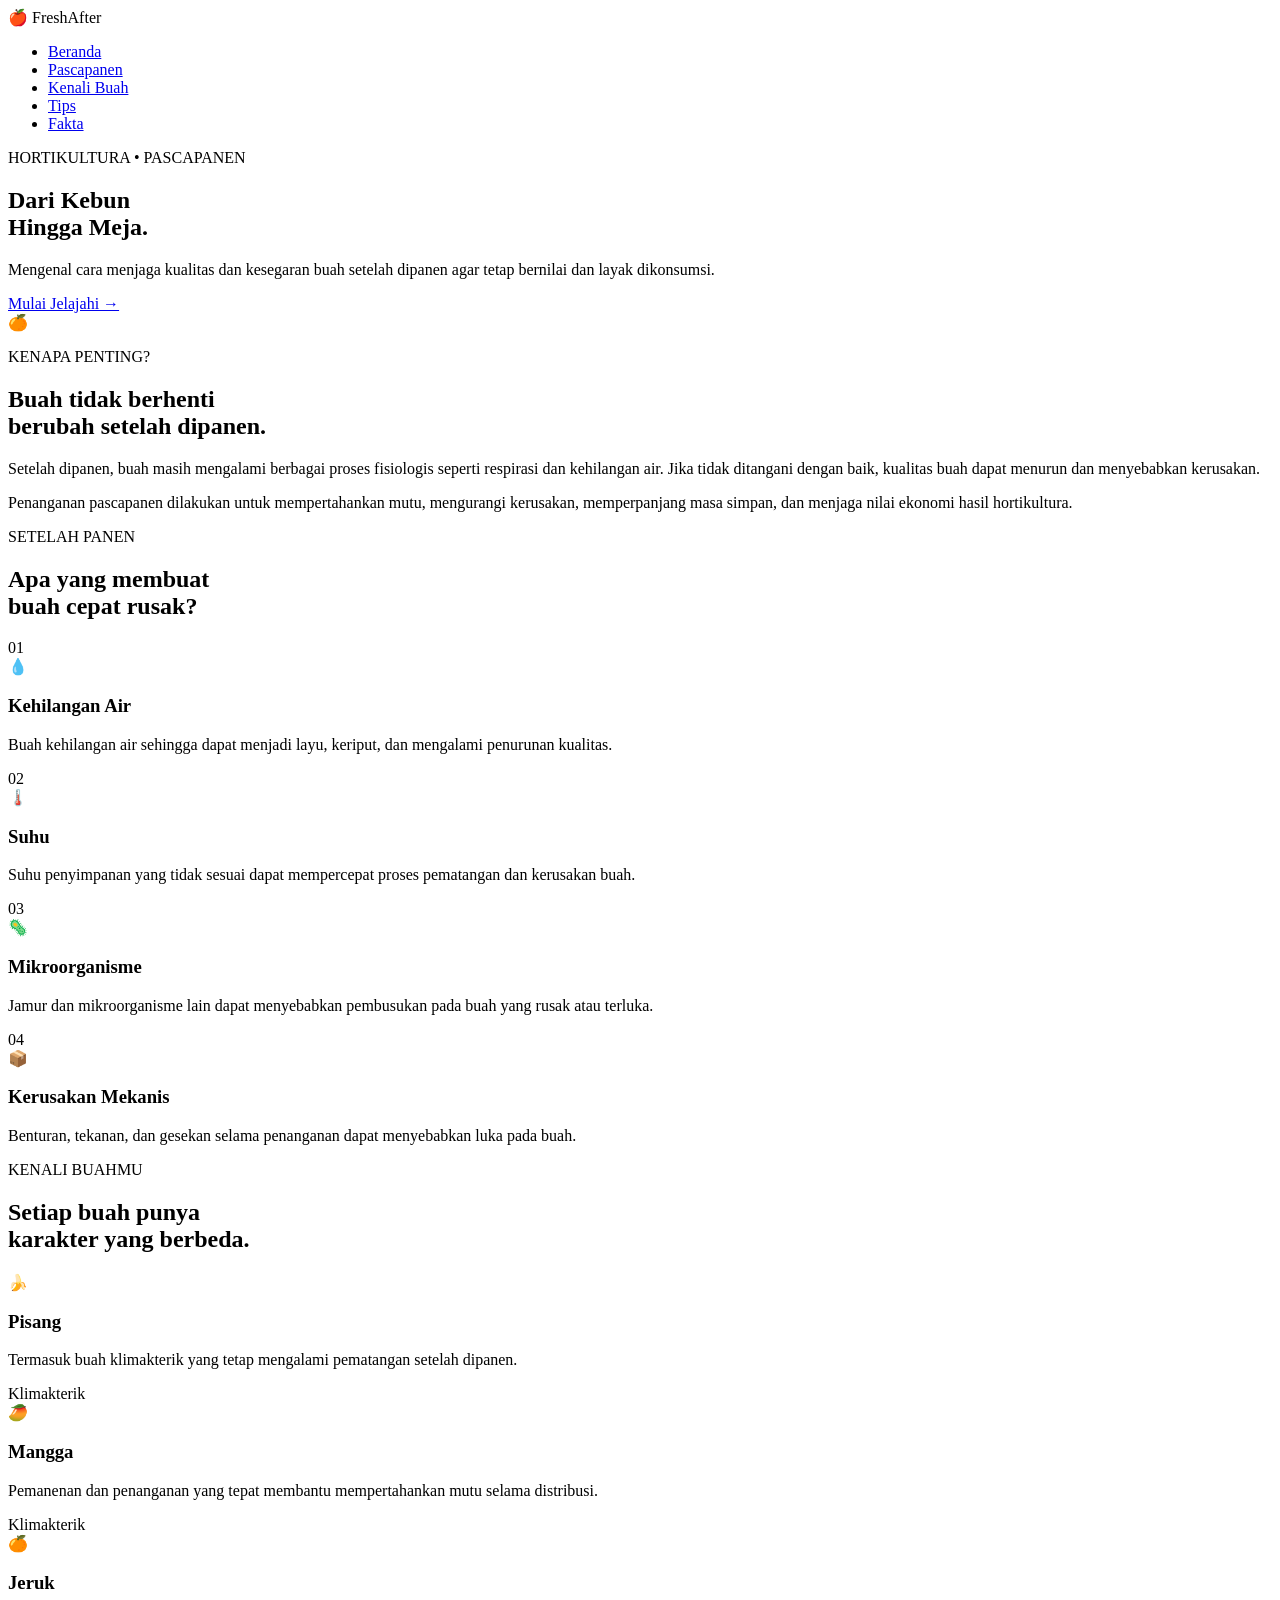
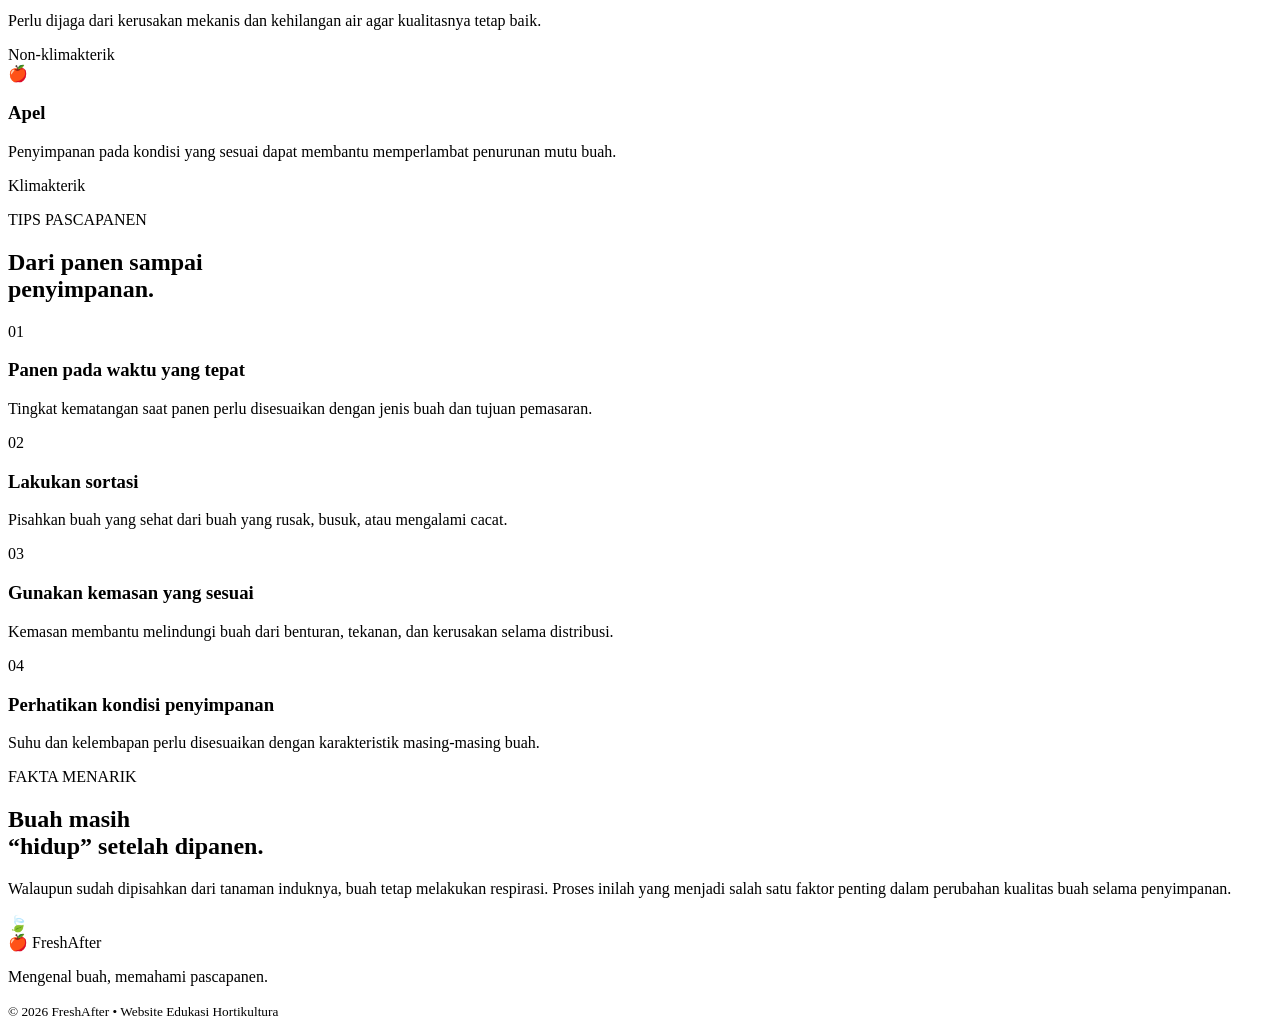
==== index.html @ 2e90098b "Create index.html" ====
<!DOCTYPE html>
<html lang="id">
<head>
    <meta charset="UTF-8">
    <meta name="viewport" content="width=device-width, initial-scale=1.0">
    <title>FreshAfter | Buah Pascapanen</title>
    <link rel="stylesheet" href="style.css">
</head>

<body>

    <!-- NAVBAR -->
    <header>
        <nav class="navbar">
            <div class="logo">🍎 FreshAfter</div>

            <ul class="nav-menu">
                <li><a href="#beranda">Beranda</a></li>
                <li><a href="#pascapanen">Pascapanen</a></li>
                <li><a href="#buah">Kenali Buah</a></li>
                <li><a href="#tips">Tips</a></li>
                <li><a href="#fakta">Fakta</a></li>
            </ul>
        </nav>
    </header>


    <!-- HERO -->
    <section id="beranda" class="hero">

        <div class="hero-content">

            <p class="eyebrow">HORTIKULTURA • PASCAPANEN</p>

            <h1>
                Dari Kebun<br>
                Hingga Meja.
            </h1>

            <p class="hero-text">
                Mengenal cara menjaga kualitas dan kesegaran buah
                setelah dipanen agar tetap bernilai dan layak dikonsumsi.
            </p>

            <a href="#pascapanen" class="button">
                Mulai Jelajahi →
            </a>

        </div>

        <div class="hero-fruit">
            🍊
        </div>

    </section>


    <!-- PENGANTAR -->
    <section id="pascapanen" class="section">

        <div class="section-heading">
            <p class="section-label">KENAPA PENTING?</p>

            <h2>
                Buah tidak berhenti<br>
                berubah setelah dipanen.
            </h2>
        </div>

        <div class="intro-text">

            <p>
                Setelah dipanen, buah masih mengalami berbagai proses
                fisiologis seperti respirasi dan kehilangan air.
                Jika tidak ditangani dengan baik, kualitas buah dapat
                menurun dan menyebabkan kerusakan.
            </p>

            <p>
                Penanganan pascapanen dilakukan untuk mempertahankan
                mutu, mengurangi kerusakan, memperpanjang masa simpan,
                dan menjaga nilai ekonomi hasil hortikultura.
            </p>

        </div>

    </section>


    <!-- PENYEBAB KERUSAKAN -->
    <section class="problem-section">

        <div class="section-heading center">

            <p class="section-label">SETELAH PANEN</p>

            <h2>
                Apa yang membuat<br>
                buah cepat rusak?
            </h2>

        </div>


        <div class="problem-container">

            <div class="problem-card">
                <span>01</span>
                <div class="problem-icon">💧</div>
                <h3>Kehilangan Air</h3>
                <p>
                    Buah kehilangan air sehingga dapat menjadi layu,
                    keriput, dan mengalami penurunan kualitas.
                </p>
            </div>


            <div class="problem-card">
                <span>02</span>
                <div class="problem-icon">🌡️</div>
                <h3>Suhu</h3>
                <p>
                    Suhu penyimpanan yang tidak sesuai dapat mempercepat
                    proses pematangan dan kerusakan buah.
                </p>
            </div>


            <div class="problem-card">
                <span>03</span>
                <div class="problem-icon">🦠</div>
                <h3>Mikroorganisme</h3>
                <p>
                    Jamur dan mikroorganisme lain dapat menyebabkan
                    pembusukan pada buah yang rusak atau terluka.
                </p>
            </div>


            <div class="problem-card">
                <span>04</span>
                <div class="problem-icon">📦</div>
                <h3>Kerusakan Mekanis</h3>
                <p>
                    Benturan, tekanan, dan gesekan selama penanganan
                    dapat menyebabkan luka pada buah.
                </p>
            </div>

        </div>

    </section>


    <!-- KENALI BUAH -->
    <section id="buah" class="section">

        <div class="section-heading center">

            <p class="section-label">KENALI BUAHMU</p>

            <h2>
                Setiap buah punya<br>
                karakter yang berbeda.
            </h2>

        </div>


        <div class="fruit-container">

            <div class="fruit-card">
                <div class="fruit-image banana">
                    🍌
                </div>

                <div class="fruit-info">
                    <h3>Pisang</h3>
                    <p>
                        Termasuk buah klimakterik yang tetap mengalami
                        pematangan setelah dipanen.
                    </p>

                    <span class="tag">Klimakterik</span>
                </div>
            </div>


            <div class="fruit-card">
                <div class="fruit-image mango">
                    🥭
                </div>

                <div class="fruit-info">
                    <h3>Mangga</h3>
                    <p>
                        Pemanenan dan penanganan yang tepat membantu
                        mempertahankan mutu selama distribusi.
                    </p>

                    <span class="tag">Klimakterik</span>
                </div>
            </div>


            <div class="fruit-card">
                <div class="fruit-image orange">
                    🍊
                </div>

                <div class="fruit-info">
                    <h3>Jeruk</h3>
                    <p>
                        Perlu dijaga dari kerusakan mekanis dan kehilangan
                        air agar kualitasnya tetap baik.
                    </p>

                    <span class="tag">Non-klimakterik</span>
                </div>
            </div>


            <div class="fruit-card">
                <div class="fruit-image apple">
                    🍎
                </div>

                <div class="fruit-info">
                    <h3>Apel</h3>
                    <p>
                        Penyimpanan pada kondisi yang sesuai dapat membantu
                        memperlambat penurunan mutu buah.
                    </p>

                    <span class="tag">Klimakterik</span>
                </div>
            </div>

        </div>

    </section>


    <!-- TIPS -->
    <section id="tips" class="tips-section">

        <div class="section-heading">

            <p class="section-label">TIPS PASCAPANEN</p>

            <h2>
                Dari panen sampai<br>
                penyimpanan.
            </h2>

        </div>


        <div class="tips-list">

            <div class="tip-item">
                <div class="tip-number">01</div>

                <div>
                    <h3>Panen pada waktu yang tepat</h3>

                    <p>
                        Tingkat kematangan saat panen perlu disesuaikan
                        dengan jenis buah dan tujuan pemasaran.
                    </p>
                </div>
            </div>


            <div class="tip-item">
                <div class="tip-number">02</div>

                <div>
                    <h3>Lakukan sortasi</h3>

                    <p>
                        Pisahkan buah yang sehat dari buah yang rusak,
                        busuk, atau mengalami cacat.
                    </p>
                </div>
            </div>


            <div class="tip-item">
                <div class="tip-number">03</div>

                <div>
                    <h3>Gunakan kemasan yang sesuai</h3>

                    <p>
                        Kemasan membantu melindungi buah dari benturan,
                        tekanan, dan kerusakan selama distribusi.
                    </p>
                </div>
            </div>


            <div class="tip-item">
                <div class="tip-number">04</div>

                <div>
                    <h3>Perhatikan kondisi penyimpanan</h3>

                    <p>
                        Suhu dan kelembapan perlu disesuaikan dengan
                        karakteristik masing-masing buah.
                    </p>
                </div>
            </div>

        </div>

    </section>


    <!-- FAKTA -->
    <section id="fakta" class="fact-section">

        <div class="fact-content">

            <p class="section-label">FAKTA MENARIK</p>

            <h2>
                Buah masih<br>
                “hidup” setelah dipanen.
            </h2>

            <p>
                Walaupun sudah dipisahkan dari tanaman induknya,
                buah tetap melakukan respirasi. Proses inilah yang
                menjadi salah satu faktor penting dalam perubahan
                kualitas buah selama penyimpanan.
            </p>

        </div>

        <div class="fact-symbol">
            🍃
        </div>

    </section>


    <!-- FOOTER -->
    <footer>

        <div class="footer-logo">
            🍎 FreshAfter
        </div>

        <p>
            Mengenal buah, memahami pascapanen.
        </p>

        <small>
            © 2026 FreshAfter • Website Edukasi Hortikultura
        </small>

    </footer>


</body>
</html>
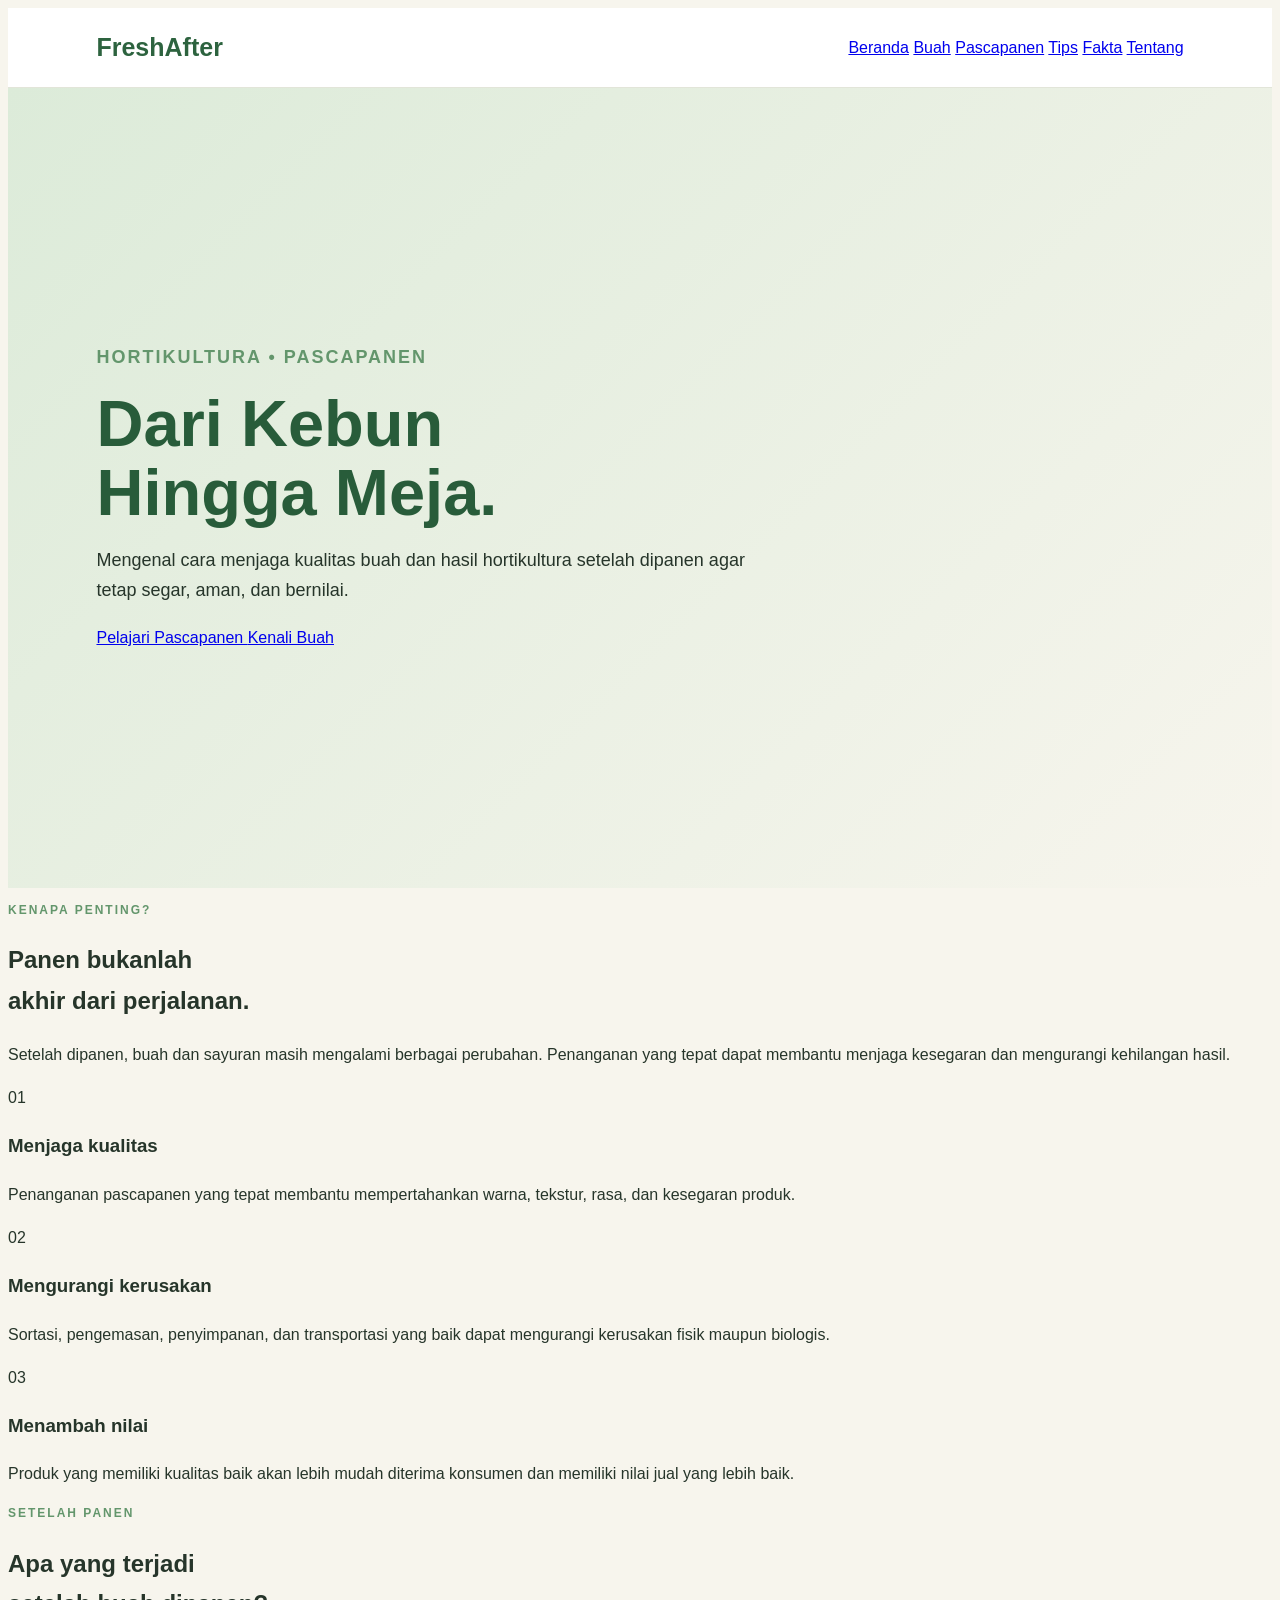
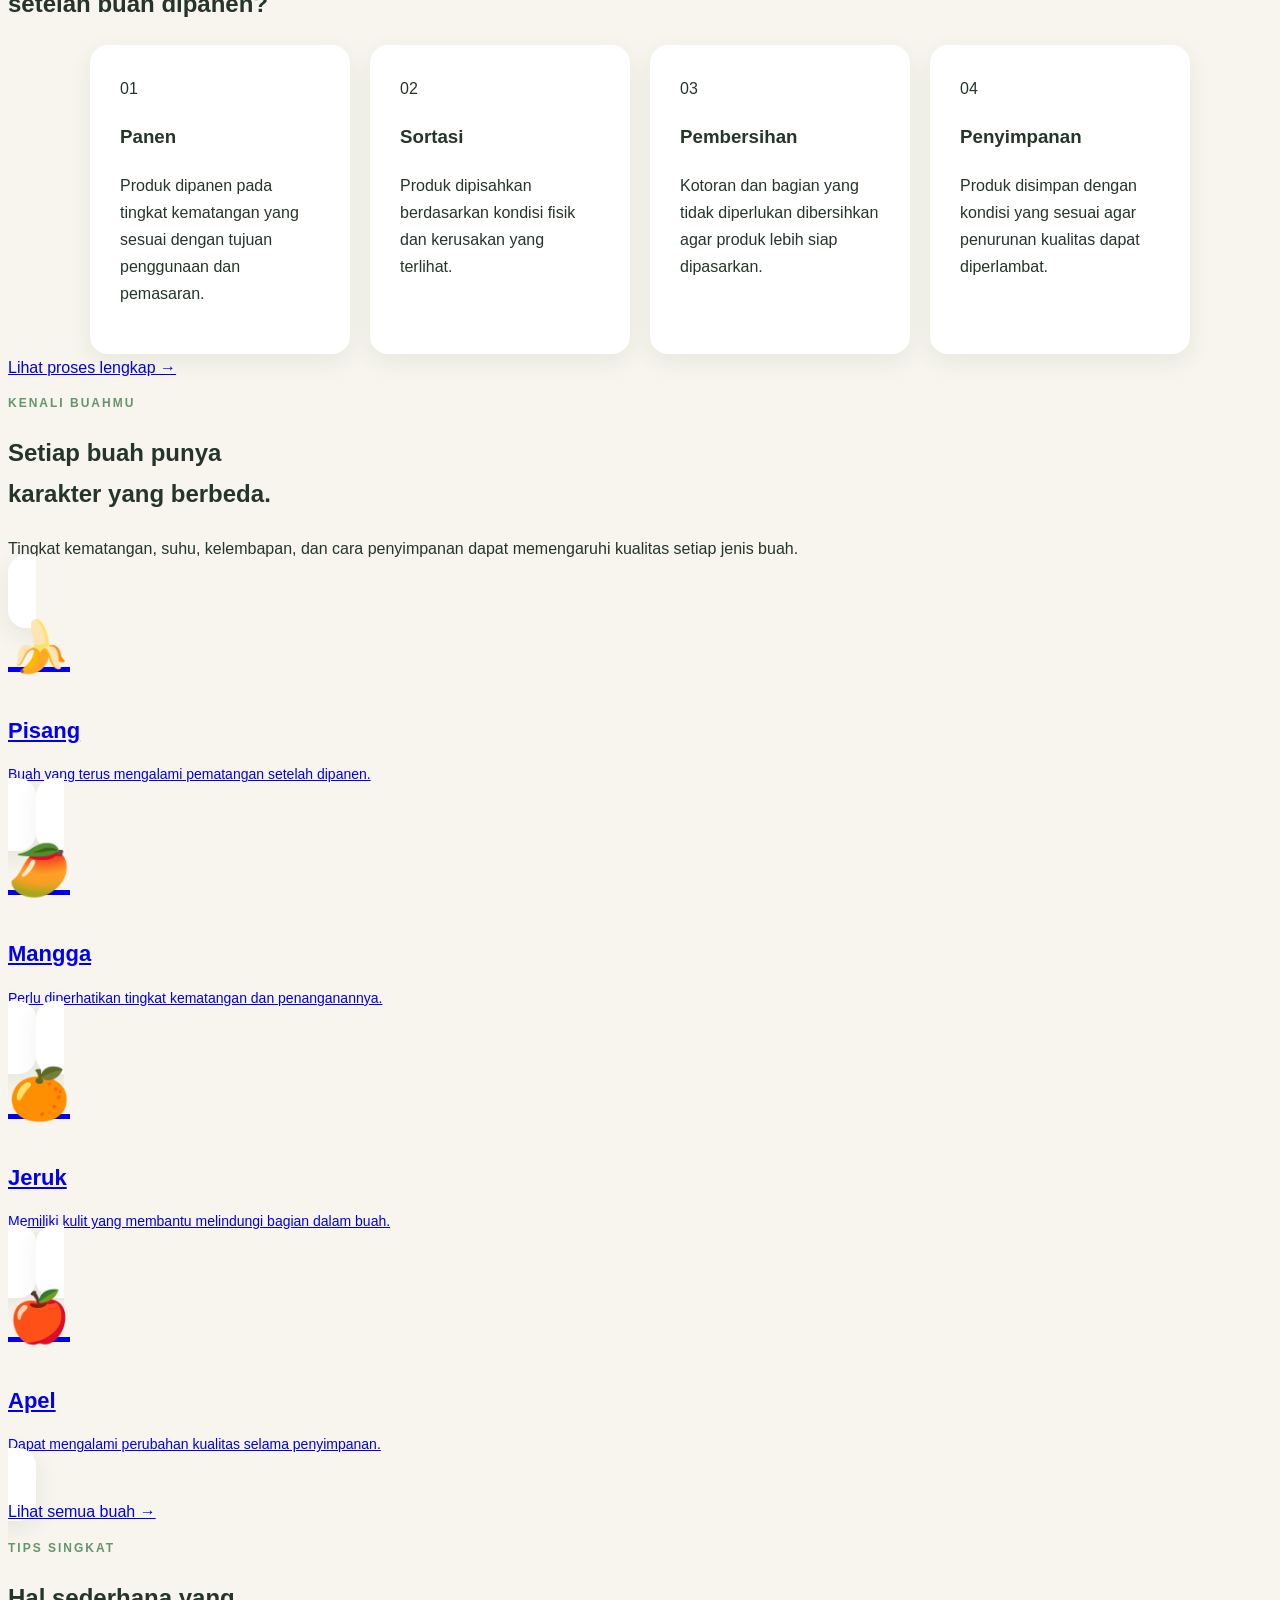
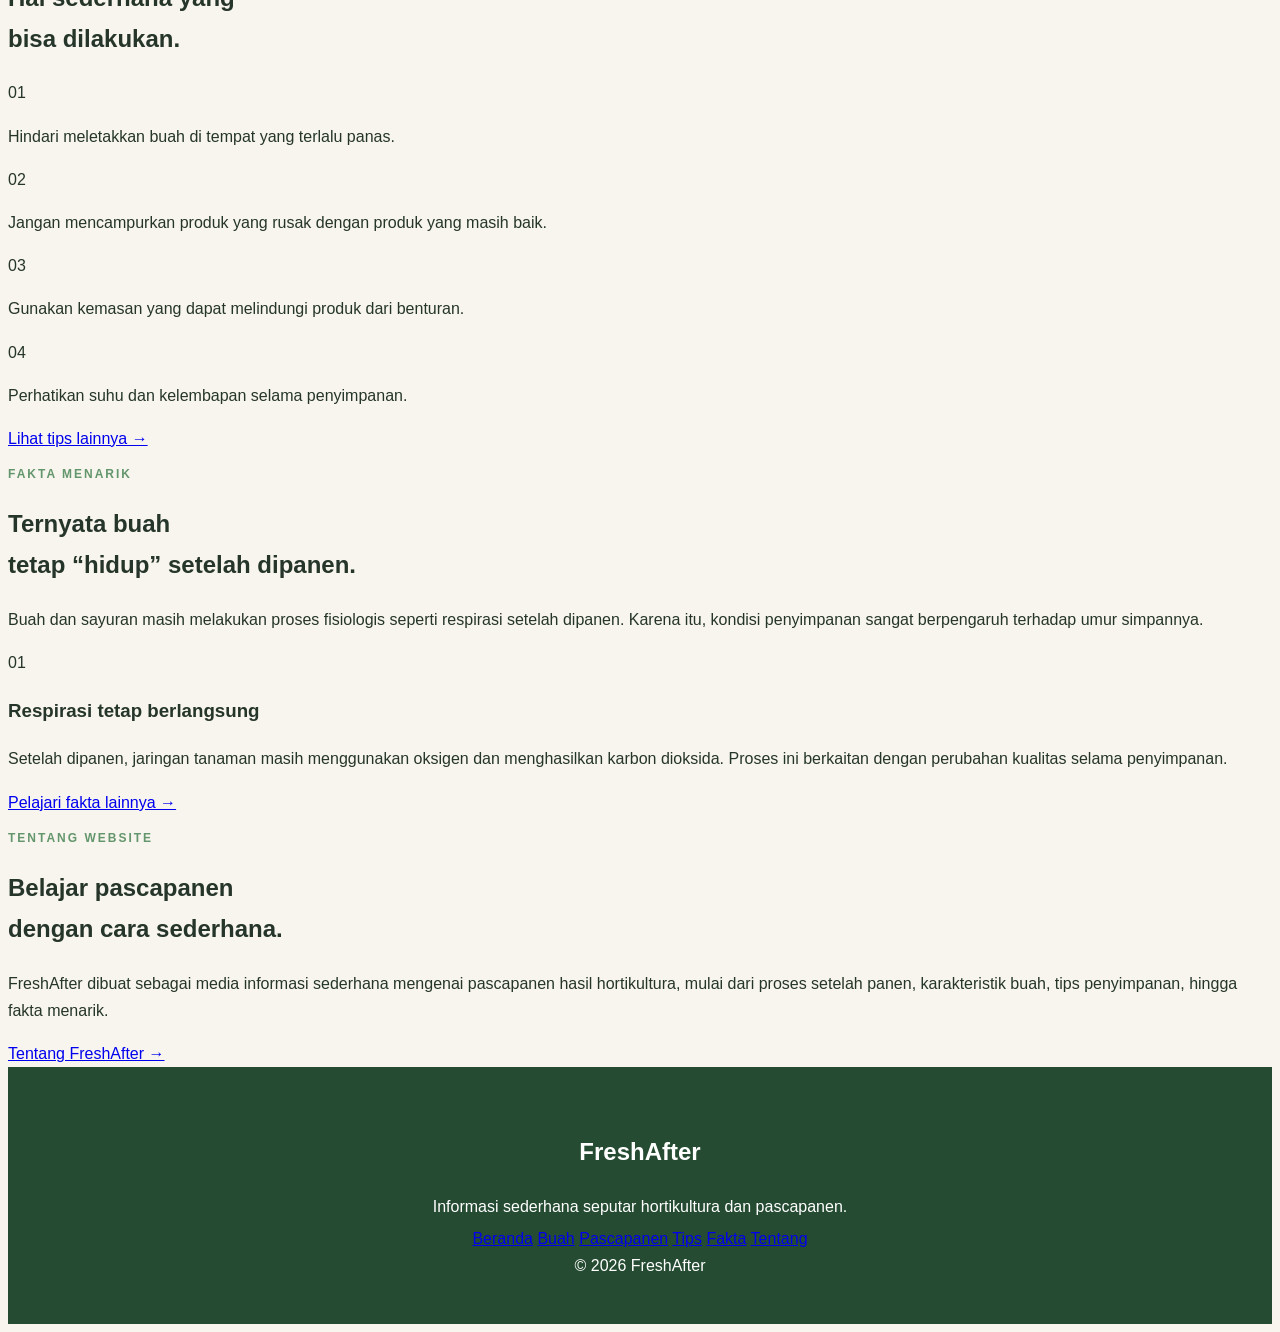
==== commit 8d2674d9: "Update index.html" ====
--- a/index.html
+++ b/index.html
@@ -3,366 +3,352 @@
 <head>
     <meta charset="UTF-8">
     <meta name="viewport" content="width=device-width, initial-scale=1.0">
-    <title>FreshAfter | Buah Pascapanen</title>
+    <title>FreshAfter - Pascapanen Hortikultura</title>
     <link rel="stylesheet" href="style.css">
 </head>
 
 <body>
 
-    <!-- NAVBAR -->
-    <header>
-        <nav class="navbar">
-            <div class="logo">🍎 FreshAfter</div>
-
-            <ul class="nav-menu">
-                <li><a href="#beranda">Beranda</a></li>
-                <li><a href="#pascapanen">Pascapanen</a></li>
-                <li><a href="#buah">Kenali Buah</a></li>
-                <li><a href="#tips">Tips</a></li>
-                <li><a href="#fakta">Fakta</a></li>
-            </ul>
-        </nav>
-    </header>
-
-
-    <!-- HERO -->
-    <section id="beranda" class="hero">
-
-        <div class="hero-content">
-
-            <p class="eyebrow">HORTIKULTURA • PASCAPANEN</p>
-
-            <h1>
-                Dari Kebun<br>
-                Hingga Meja.
-            </h1>
-
-            <p class="hero-text">
-                Mengenal cara menjaga kualitas dan kesegaran buah
-                setelah dipanen agar tetap bernilai dan layak dikonsumsi.
-            </p>
-
-            <a href="#pascapanen" class="button">
-                Mulai Jelajahi →
+<header class="navbar">
+    <div class="logo">FreshAfter</div>
+
+    <nav>
+        <a href="index.html" class="active">Beranda</a>
+        <a href="buah.html">Buah</a>
+        <a href="pascapanen.html">Pascapanen</a>
+        <a href="tips.html">Tips</a>
+        <a href="fakta.html">Fakta</a>
+        <a href="tentang.html">Tentang</a>
+    </nav>
+</header>
+
+<main>
+
+<section class="hero">
+    <div class="hero-content">
+        <p class="label">HORTIKULTURA • PASCAPANEN</p>
+
+        <h1>Dari Kebun<br>Hingga Meja.</h1>
+
+        <p>
+            Mengenal cara menjaga kualitas buah dan hasil hortikultura
+            setelah dipanen agar tetap segar, aman, dan bernilai.
+        </p>
+
+        <div class="hero-buttons">
+            <a href="pascapanen.html" class="btn-primary">
+                Pelajari Pascapanen
             </a>
 
-        </div>
-
-        <div class="hero-fruit">
-            🍊
-        </div>
-
-    </section>
-
-
-    <!-- PENGANTAR -->
-    <section id="pascapanen" class="section">
-
-        <div class="section-heading">
-            <p class="section-label">KENAPA PENTING?</p>
-
-            <h2>
-                Buah tidak berhenti<br>
-                berubah setelah dipanen.
-            </h2>
-        </div>
-
-        <div class="intro-text">
-
-            <p>
-                Setelah dipanen, buah masih mengalami berbagai proses
-                fisiologis seperti respirasi dan kehilangan air.
-                Jika tidak ditangani dengan baik, kualitas buah dapat
-                menurun dan menyebabkan kerusakan.
-            </p>
-
-            <p>
-                Penanganan pascapanen dilakukan untuk mempertahankan
-                mutu, mengurangi kerusakan, memperpanjang masa simpan,
-                dan menjaga nilai ekonomi hasil hortikultura.
-            </p>
-
-        </div>
-
-    </section>
-
-
-    <!-- PENYEBAB KERUSAKAN -->
-    <section class="problem-section">
-
-        <div class="section-heading center">
-
-            <p class="section-label">SETELAH PANEN</p>
-
-            <h2>
-                Apa yang membuat<br>
-                buah cepat rusak?
-            </h2>
-
-        </div>
-
-
-        <div class="problem-container">
-
-            <div class="problem-card">
-                <span>01</span>
-                <div class="problem-icon">💧</div>
-                <h3>Kehilangan Air</h3>
-                <p>
-                    Buah kehilangan air sehingga dapat menjadi layu,
-                    keriput, dan mengalami penurunan kualitas.
-                </p>
-            </div>
-
-
-            <div class="problem-card">
-                <span>02</span>
-                <div class="problem-icon">🌡️</div>
-                <h3>Suhu</h3>
-                <p>
-                    Suhu penyimpanan yang tidak sesuai dapat mempercepat
-                    proses pematangan dan kerusakan buah.
-                </p>
-            </div>
-
-
-            <div class="problem-card">
-                <span>03</span>
-                <div class="problem-icon">🦠</div>
-                <h3>Mikroorganisme</h3>
-                <p>
-                    Jamur dan mikroorganisme lain dapat menyebabkan
-                    pembusukan pada buah yang rusak atau terluka.
-                </p>
-            </div>
-
-
-            <div class="problem-card">
-                <span>04</span>
-                <div class="problem-icon">📦</div>
-                <h3>Kerusakan Mekanis</h3>
-                <p>
-                    Benturan, tekanan, dan gesekan selama penanganan
-                    dapat menyebabkan luka pada buah.
-                </p>
-            </div>
-
-        </div>
-
-    </section>
-
-
-    <!-- KENALI BUAH -->
-    <section id="buah" class="section">
-
-        <div class="section-heading center">
-
-            <p class="section-label">KENALI BUAHMU</p>
-
-            <h2>
-                Setiap buah punya<br>
-                karakter yang berbeda.
-            </h2>
-
-        </div>
-
-
-        <div class="fruit-container">
-
-            <div class="fruit-card">
-                <div class="fruit-image banana">
-                    🍌
-                </div>
-
-                <div class="fruit-info">
-                    <h3>Pisang</h3>
-                    <p>
-                        Termasuk buah klimakterik yang tetap mengalami
-                        pematangan setelah dipanen.
-                    </p>
-
-                    <span class="tag">Klimakterik</span>
-                </div>
-            </div>
-
-
-            <div class="fruit-card">
-                <div class="fruit-image mango">
-                    🥭
-                </div>
-
-                <div class="fruit-info">
-                    <h3>Mangga</h3>
-                    <p>
-                        Pemanenan dan penanganan yang tepat membantu
-                        mempertahankan mutu selama distribusi.
-                    </p>
-
-                    <span class="tag">Klimakterik</span>
-                </div>
-            </div>
-
-
-            <div class="fruit-card">
-                <div class="fruit-image orange">
-                    🍊
-                </div>
-
-                <div class="fruit-info">
-                    <h3>Jeruk</h3>
-                    <p>
-                        Perlu dijaga dari kerusakan mekanis dan kehilangan
-                        air agar kualitasnya tetap baik.
-                    </p>
-
-                    <span class="tag">Non-klimakterik</span>
-                </div>
-            </div>
-
-
-            <div class="fruit-card">
-                <div class="fruit-image apple">
-                    🍎
-                </div>
-
-                <div class="fruit-info">
-                    <h3>Apel</h3>
-                    <p>
-                        Penyimpanan pada kondisi yang sesuai dapat membantu
-                        memperlambat penurunan mutu buah.
-                    </p>
-
-                    <span class="tag">Klimakterik</span>
-                </div>
-            </div>
-
-        </div>
-
-    </section>
-
-
-    <!-- TIPS -->
-    <section id="tips" class="tips-section">
-
-        <div class="section-heading">
-
-            <p class="section-label">TIPS PASCAPANEN</p>
-
-            <h2>
-                Dari panen sampai<br>
-                penyimpanan.
-            </h2>
-
-        </div>
-
-
-        <div class="tips-list">
-
-            <div class="tip-item">
-                <div class="tip-number">01</div>
-
-                <div>
-                    <h3>Panen pada waktu yang tepat</h3>
-
-                    <p>
-                        Tingkat kematangan saat panen perlu disesuaikan
-                        dengan jenis buah dan tujuan pemasaran.
-                    </p>
-                </div>
-            </div>
-
-
-            <div class="tip-item">
-                <div class="tip-number">02</div>
-
-                <div>
-                    <h3>Lakukan sortasi</h3>
-
-                    <p>
-                        Pisahkan buah yang sehat dari buah yang rusak,
-                        busuk, atau mengalami cacat.
-                    </p>
-                </div>
-            </div>
-
-
-            <div class="tip-item">
-                <div class="tip-number">03</div>
-
-                <div>
-                    <h3>Gunakan kemasan yang sesuai</h3>
-
-                    <p>
-                        Kemasan membantu melindungi buah dari benturan,
-                        tekanan, dan kerusakan selama distribusi.
-                    </p>
-                </div>
-            </div>
-
-
-            <div class="tip-item">
-                <div class="tip-number">04</div>
-
-                <div>
-                    <h3>Perhatikan kondisi penyimpanan</h3>
-
-                    <p>
-                        Suhu dan kelembapan perlu disesuaikan dengan
-                        karakteristik masing-masing buah.
-                    </p>
-                </div>
-            </div>
-
-        </div>
-
-    </section>
-
-
-    <!-- FAKTA -->
-    <section id="fakta" class="fact-section">
-
-        <div class="fact-content">
-
-            <p class="section-label">FAKTA MENARIK</p>
-
-            <h2>
-                Buah masih<br>
-                “hidup” setelah dipanen.
-            </h2>
-
-            <p>
-                Walaupun sudah dipisahkan dari tanaman induknya,
-                buah tetap melakukan respirasi. Proses inilah yang
-                menjadi salah satu faktor penting dalam perubahan
-                kualitas buah selama penyimpanan.
-            </p>
-
-        </div>
-
-        <div class="fact-symbol">
-            🍃
-        </div>
-
-    </section>
-
-
-    <!-- FOOTER -->
-    <footer>
-
-        <div class="footer-logo">
-            🍎 FreshAfter
-        </div>
-
-        <p>
-            Mengenal buah, memahami pascapanen.
-        </p>
-
-        <small>
-            © 2026 FreshAfter • Website Edukasi Hortikultura
-        </small>
-
-    </footer>
-
+            <a href="buah.html" class="btn-secondary">
+                Kenali Buah
+            </a>
+        </div>
+    </div>
+</section>
+
+
+<section class="section">
+
+    <div class="section-heading">
+        <p class="label">KENAPA PENTING?</p>
+
+        <h2>
+            Panen bukanlah<br>
+            akhir dari perjalanan.
+        </h2>
+
+        <p>
+            Setelah dipanen, buah dan sayuran masih mengalami berbagai
+            perubahan. Penanganan yang tepat dapat membantu menjaga
+            kesegaran dan mengurangi kehilangan hasil.
+        </p>
+    </div>
+
+
+    <div class="card-grid">
+
+        <div class="info-card">
+            <span class="number">01</span>
+            <h3>Menjaga kualitas</h3>
+            <p>
+                Penanganan pascapanen yang tepat membantu mempertahankan
+                warna, tekstur, rasa, dan kesegaran produk.
+            </p>
+        </div>
+
+        <div class="info-card">
+            <span class="number">02</span>
+            <h3>Mengurangi kerusakan</h3>
+            <p>
+                Sortasi, pengemasan, penyimpanan, dan transportasi yang
+                baik dapat mengurangi kerusakan fisik maupun biologis.
+            </p>
+        </div>
+
+        <div class="info-card">
+            <span class="number">03</span>
+            <h3>Menambah nilai</h3>
+            <p>
+                Produk yang memiliki kualitas baik akan lebih mudah
+                diterima konsumen dan memiliki nilai jual yang lebih baik.
+            </p>
+        </div>
+
+    </div>
+
+</section>
+
+
+<section class="section light">
+
+    <div class="section-heading">
+        <p class="label">SETELAH PANEN</p>
+
+        <h2>
+            Apa yang terjadi<br>
+            setelah buah dipanen?
+        </h2>
+    </div>
+
+
+    <div class="process-grid">
+
+        <div class="process-card">
+            <span>01</span>
+            <h3>Panen</h3>
+            <p>
+                Produk dipanen pada tingkat kematangan yang sesuai
+                dengan tujuan penggunaan dan pemasaran.
+            </p>
+        </div>
+
+        <div class="process-card">
+            <span>02</span>
+            <h3>Sortasi</h3>
+            <p>
+                Produk dipisahkan berdasarkan kondisi fisik dan
+                kerusakan yang terlihat.
+            </p>
+        </div>
+
+        <div class="process-card">
+            <span>03</span>
+            <h3>Pembersihan</h3>
+            <p>
+                Kotoran dan bagian yang tidak diperlukan dibersihkan
+                agar produk lebih siap dipasarkan.
+            </p>
+        </div>
+
+        <div class="process-card">
+            <span>04</span>
+            <h3>Penyimpanan</h3>
+            <p>
+                Produk disimpan dengan kondisi yang sesuai agar
+                penurunan kualitas dapat diperlambat.
+            </p>
+        </div>
+
+    </div>
+
+    <div class="center-button">
+        <a href="pascapanen.html" class="btn-primary">
+            Lihat proses lengkap →
+        </a>
+    </div>
+
+</section>
+
+
+<section class="section">
+
+    <div class="section-heading">
+        <p class="label">KENALI BUAHMU</p>
+
+        <h2>
+            Setiap buah punya<br>
+            karakter yang berbeda.
+        </h2>
+
+        <p>
+            Tingkat kematangan, suhu, kelembapan, dan cara penyimpanan
+            dapat memengaruhi kualitas setiap jenis buah.
+        </p>
+    </div>
+
+
+    <div class="fruit-grid">
+
+        <a href="buah.html" class="fruit-card">
+            <div class="fruit-icon">🍌</div>
+            <h3>Pisang</h3>
+            <p>Buah yang terus mengalami pematangan setelah dipanen.</p>
+        </a>
+
+        <a href="buah.html" class="fruit-card">
+            <div class="fruit-icon">🥭</div>
+            <h3>Mangga</h3>
+            <p>Perlu diperhatikan tingkat kematangan dan penanganannya.</p>
+        </a>
+
+        <a href="buah.html" class="fruit-card">
+            <div class="fruit-icon">🍊</div>
+            <h3>Jeruk</h3>
+            <p>Memiliki kulit yang membantu melindungi bagian dalam buah.</p>
+        </a>
+
+        <a href="buah.html" class="fruit-card">
+            <div class="fruit-icon">🍎</div>
+            <h3>Apel</h3>
+            <p>Dapat mengalami perubahan kualitas selama penyimpanan.</p>
+        </a>
+
+    </div>
+
+    <div class="center-button">
+        <a href="buah.html" class="btn-secondary">
+            Lihat semua buah →
+        </a>
+    </div>
+
+</section>
+
+
+<section class="section accent">
+
+    <div class="section-heading">
+        <p class="label">TIPS SINGKAT</p>
+
+        <h2>
+            Hal sederhana yang<br>
+            bisa dilakukan.
+        </h2>
+    </div>
+
+
+    <div class="tips-grid">
+
+        <div class="tip-item">
+            <span>01</span>
+            <p>Hindari meletakkan buah di tempat yang terlalu panas.</p>
+        </div>
+
+        <div class="tip-item">
+            <span>02</span>
+            <p>Jangan mencampurkan produk yang rusak dengan produk yang masih baik.</p>
+        </div>
+
+        <div class="tip-item">
+            <span>03</span>
+            <p>Gunakan kemasan yang dapat melindungi produk dari benturan.</p>
+        </div>
+
+        <div class="tip-item">
+            <span>04</span>
+            <p>Perhatikan suhu dan kelembapan selama penyimpanan.</p>
+        </div>
+
+    </div>
+
+    <div class="center-button">
+        <a href="tips.html" class="btn-primary">
+            Lihat tips lainnya →
+        </a>
+    </div>
+
+</section>
+
+
+<section class="section">
+
+    <div class="section-heading">
+        <p class="label">FAKTA MENARIK</p>
+
+        <h2>
+            Ternyata buah<br>
+            tetap “hidup” setelah dipanen.
+        </h2>
+
+        <p>
+            Buah dan sayuran masih melakukan proses fisiologis seperti
+            respirasi setelah dipanen. Karena itu, kondisi penyimpanan
+            sangat berpengaruh terhadap umur simpannya.
+        </p>
+    </div>
+
+    <div class="fact-highlight">
+
+        <div>
+            <span class="big-number">01</span>
+        </div>
+
+        <div>
+            <h3>Respirasi tetap berlangsung</h3>
+            <p>
+                Setelah dipanen, jaringan tanaman masih menggunakan
+                oksigen dan menghasilkan karbon dioksida. Proses ini
+                berkaitan dengan perubahan kualitas selama penyimpanan.
+            </p>
+
+            <a href="fakta.html" class="text-link">
+                Pelajari fakta lainnya →
+            </a>
+        </div>
+
+    </div>
+
+</section>
+
+
+<section class="section about-preview">
+
+    <div class="about-content">
+
+        <p class="label">TENTANG WEBSITE</p>
+
+        <h2>Belajar pascapanen<br>dengan cara sederhana.</h2>
+
+        <p>
+            FreshAfter dibuat sebagai media informasi sederhana mengenai
+            pascapanen hasil hortikultura, mulai dari proses setelah panen,
+            karakteristik buah, tips penyimpanan, hingga fakta menarik.
+        </p>
+
+        <a href="tentang.html" class="btn-secondary">
+            Tentang FreshAfter →
+        </a>
+
+    </div>
+
+</section>
+
+</main>
+
+
+<footer class="footer">
+
+    <div>
+        <h2>FreshAfter</h2>
+        <p>
+            Informasi sederhana seputar hortikultura dan pascapanen.
+        </p>
+    </div>
+
+    <div class="footer-links">
+        <a href="index.html">Beranda</a>
+        <a href="buah.html">Buah</a>
+        <a href="pascapanen.html">Pascapanen</a>
+        <a href="tips.html">Tips</a>
+        <a href="fakta.html">Fakta</a>
+        <a href="tentang.html">Tentang</a>
+    </div>
+
+    <div class="copyright">
+        © 2026 FreshAfter
+    </div>
+
+</footer>
 
 </body>
 </html>
--- a/style.css
+++ b/style.css
@@ -0,0 +1,628 @@
+```css
+* {
+    margin: 0;
+    padding: 0;
+    box-sizing: border-box;
+}
+
+html {
+    scroll-behavior: smooth;
+}
+
+body {
+    font-family: Arial, sans-serif;
+    background: #f7f5ed;
+    color: #26352a;
+    line-height: 1.7;
+}
+
+/* NAVBAR */
+.navbar {
+    position: sticky;
+    top: 0;
+    z-index: 100;
+    display: flex;
+    justify-content: space-between;
+    align-items: center;
+    padding: 18px 7%;
+    background: rgba(255, 255, 255, 0.96);
+    border-bottom: 1px solid #e2e5d9;
+}
+
+.logo {
+    font-size: 25px;
+    font-weight: bold;
+    color: #2d633f;
+}
+
+.nav-links {
+    display: flex;
+    gap: 25px;
+    flex-wrap: wrap;
+    justify-content: center;
+}
+
+.nav-links a {
+    text-decoration: none;
+    color: #34483a;
+    font-size: 14px;
+    font-weight: 600;
+}
+
+.nav-links a:hover {
+    color: #4d8b5e;
+}
+
+/* HERO */
+.hero {
+    min-height: 600px;
+    padding: 100px 7%;
+    display: flex;
+    align-items: center;
+    background: linear-gradient(135deg, #dcebd9, #f7f5ed);
+}
+
+.hero-content {
+    max-width: 700px;
+}
+
+.hero h1 {
+    font-size: 65px;
+    line-height: 1.05;
+    margin: 15px 0;
+    color: #285c3a;
+}
+
+.hero p {
+    font-size: 18px;
+    max-width: 650px;
+}
+
+.label {
+    color: #63966c;
+    font-size: 12px;
+    font-weight: bold;
+    letter-spacing: 2px;
+}
+
+/* PAGE HEADER */
+.page-header {
+    padding: 100px 7%;
+    background: linear-gradient(135deg, #dcebd9, #f7f5ed);
+}
+
+.page-header > div {
+    max-width: 800px;
+}
+
+.page-header h1 {
+    margin: 12px 0;
+    font-size: 50px;
+    line-height: 1.15;
+    color: #285c3a;
+}
+
+.page-header p {
+    max-width: 700px;
+    font-size: 17px;
+}
+
+/* CONTENT */
+.content-section {
+    max-width: 1100px;
+    margin: auto;
+    padding: 75px 7%;
+}
+
+.content-section h2 {
+    margin: 10px 0 20px;
+    font-size: 35px;
+    color: #2d5f3d;
+}
+
+.content-section > p {
+    margin-bottom: 15px;
+}
+
+/* FRUIT */
+.fruit-section {
+    max-width: 1200px;
+    margin: auto;
+    padding: 20px 7% 80px;
+    display: grid;
+    grid-template-columns: repeat(4, 1fr);
+    gap: 20px;
+}
+
+.fruit-card {
+    background: white;
+    padding: 28px;
+    border-radius: 18px;
+    box-shadow: 0 8px 25px rgba(40, 70, 45, 0.08);
+    transition: 0.3s;
+}
+
+.fruit-card:hover {
+    transform: translateY(-6px);
+}
+
+.fruit-icon {
+    font-size: 50px;
+    margin-bottom: 10px;
+}
+
+.fruit-card h3 {
+    font-size: 22px;
+    margin-bottom: 8px;
+}
+
+.fruit-card p {
+    font-size: 14px;
+}
+
+.fruit-tag {
+    display: inline-block;
+    margin-bottom: 15px;
+    padding: 4px 10px;
+    border-radius: 20px;
+    background: #e4f0df;
+    color: #41704c;
+    font-size: 11px;
+    font-weight: bold;
+}
+
+/* PROBLEMS */
+.problem-grid {
+    display: grid;
+    grid-template-columns: repeat(4, 1fr);
+    gap: 20px;
+    margin-top: 30px;
+}
+
+.problem-card {
+    padding: 25px;
+    background: white;
+    border-radius: 18px;
+    box-shadow: 0 8px 25px rgba(40, 70, 45, 0.08);
+}
+
+.problem-card span {
+    font-size: 35px;
+}
+
+.problem-card h3 {
+    margin: 10px 0;
+}
+
+/* PROCESS */
+.process-section {
+    padding: 75px 7%;
+    background: #edf3e9;
+}
+
+.process-section > h2,
+.process-section > .label {
+    max-width: 1100px;
+    margin-left: auto;
+    margin-right: auto;
+}
+
+.process-section > h2 {
+    margin-top: 10px;
+    margin-bottom: 30px;
+    font-size: 35px;
+    color: #2d5f3d;
+}
+
+.process-grid {
+    max-width: 1100px;
+    margin: auto;
+    display: grid;
+    grid-template-columns: repeat(4, 1fr);
+    gap: 20px;
+}
+
+.process-card {
+    position: relative;
+    background: white;
+    padding: 30px;
+    border-radius: 18px;
+    box-shadow: 0 8px 25px rgba(40, 70, 45, 0.07);
+}
+
+.process-number {
+    position: absolute;
+    top: 15px;
+    right: 20px;
+    font-size: 13px;
+    font-weight: bold;
+    color: #9bb59e;
+}
+
+.process-icon {
+    font-size: 38px;
+    margin-bottom: 10px;
+}
+
+/* FLOW */
+.flow {
+    display: flex;
+    align-items: center;
+    justify-content: center;
+    gap: 15px;
+    flex-wrap: wrap;
+    margin-top: 30px;
+}
+
+.flow div {
+    min-width: 100px;
+    padding: 18px;
+    text-align: center;
+    background: #e8f1e4;
+    border-radius: 15px;
+}
+
+.flow span {
+    font-size: 25px;
+    color: #6d9471;
+}
+
+/* TIPS */
+.tips-section {
+    max-width: 1100px;
+    margin: auto;
+    padding: 20px 7% 70px;
+    display: grid;
+    grid-template-columns: repeat(2, 1fr);
+    gap: 20px;
+}
+
+.tip-card {
+    display: flex;
+    gap: 20px;
+    padding: 25px;
+    background: white;
+    border-radius: 18px;
+    box-shadow: 0 8px 25px rgba(40, 70, 45, 0.08);
+}
+
+.tip-number {
+    min-width: 45px;
+    height: 45px;
+    display: flex;
+    justify-content: center;
+    align-items: center;
+    border-radius: 50%;
+    background: #dcebd9;
+    color: #376544;
+    font-weight: bold;
+}
+
+.tip-card h3 {
+    margin-bottom: 7px;
+}
+
+.tip-card p {
+    font-size: 14px;
+}
+
+/* FRUIT TIPS */
+.fruit-tip-grid {
+    display: grid;
+    grid-template-columns: repeat(3, 1fr);
+    gap: 20px;
+    margin-top: 30px;
+}
+
+.fruit-tip {
+    background: #fff;
+    padding: 25px;
+    border-radius: 18px;
+    box-shadow: 0 8px 25px rgba(40, 70, 45, 0.08);
+}
+
+.fruit-tip span {
+    font-size: 42px;
+}
+
+.fruit-tip h3 {
+    margin: 10px 0;
+}
+
+/* DO DON'T */
+.dos-donts {
+    display: grid;
+    grid-template-columns: 1fr 1fr;
+    gap: 25px;
+    margin-top: 30px;
+}
+
+.do-box,
+.dont-box {
+    padding: 30px;
+    border-radius: 20px;
+    background: white;
+}
+
+.do-box h3 {
+    color: #3f7b4c;
+}
+
+.dont-box h3 {
+    color: #a15d55;
+}
+
+.dos-donts li {
+    margin: 10px 0;
+    list-style-position: inside;
+}
+
+/* FACTS */
+.facts-grid {
+    max-width: 1100px;
+    margin: auto;
+    padding: 20px 7% 70px;
+    display: grid;
+    grid-template-columns: repeat(4, 1fr);
+    gap: 20px;
+}
+
+.fact-card {
+    background: white;
+    padding: 28px;
+    border-radius: 18px;
+    box-shadow: 0 8px 25px rgba(40, 70, 45, 0.08);
+}
+
+.fact-icon {
+    font-size: 40px;
+    margin-bottom: 10px;
+}
+
+.fact-card span {
+    font-size: 11px;
+    letter-spacing: 1px;
+    color: #6a966e;
+    font-weight: bold;
+}
+
+.fact-card h3 {
+    margin: 8px 0;
+}
+
+/* COMPARISON */
+.comparison {
+    display: grid;
+    grid-template-columns: 1fr 1fr;
+    gap: 25px;
+    margin-top: 30px;
+}
+
+.comparison-box {
+    padding: 35px;
+    background: white;
+    border-radius: 20px;
+    box-shadow: 0 8px 25px rgba(40, 70, 45, 0.08);
+}
+
+.comparison-icon {
+    font-size: 50px;
+}
+
+.comparison-box h3 {
+    margin: 10px 0;
+    color: #356442;
+}
+
+.example {
+    margin-top: 15px;
+    padding: 12px;
+    border-radius: 10px;
+    background: #edf3e9;
+    font-size: 14px;
+}
+
+/* MYTH */
+.myth-box {
+    display: flex;
+    align-items: center;
+    gap: 25px;
+    padding: 30px;
+    margin-top: 30px;
+    background: #eaf2e6;
+    border-radius: 20px;
+}
+
+.myth-icon {
+    font-size: 50px;
+}
+
+/* ABOUT */
+.about-intro {
+    display: grid;
+    grid-template-columns: 180px 1fr;
+    gap: 40px;
+    align-items: center;
+}
+
+.about-icon {
+    width: 160px;
+    height: 160px;
+    display: flex;
+    align-items: center;
+    justify-content: center;
+    border-radius: 50%;
+    background: #dcebd9;
+    font-size: 75px;
+}
+
+.purpose-grid {
+    display: grid;
+    grid-template-columns: repeat(3, 1fr);
+    gap: 20px;
+    margin-top: 30px;
+}
+
+.purpose-card {
+    background: white;
+    padding: 30px;
+    border-radius: 18px;
+    box-shadow: 0 8px 25px rgba(40, 70, 45, 0.08);
+}
+
+.purpose-card span {
+    font-size: 40px;
+}
+
+.purpose-card h3 {
+    margin: 10px 0;
+}
+
+/* FEATURE */
+.feature-list {
+    display: grid;
+    grid-template-columns: 1fr 1fr;
+    gap: 20px;
+    margin-top: 30px;
+}
+
+.feature-item {
+    display: flex;
+    gap: 20px;
+    padding: 25px;
+    background: white;
+    border-radius: 18px;
+}
+
+.feature-icon {
+    font-size: 35px;
+}
+
+/* QUOTE */
+.about-quote {
+    padding: 90px 7%;
+    text-align: center;
+    background: #dcebd9;
+}
+
+.about-quote > div {
+    max-width: 750px;
+    margin: auto;
+}
+
+.about-quote span {
+    font-size: 45px;
+}
+
+.about-quote h2 {
+    margin: 15px 0;
+    font-size: 32px;
+    color: #285c3a;
+}
+
+/* FOOTER */
+footer {
+    padding: 45px 7%;
+    text-align: center;
+    background: #254c32;
+    color: white;
+}
+
+footer h3 {
+    font-size: 25px;
+    margin-bottom: 8px;
+}
+
+footer p {
+    margin-bottom: 5px;
+}
+
+footer small {
+    opacity: 0.75;
+}
+
+/* RESPONSIVE */
+@media (max-width: 900px) {
+
+    .navbar {
+        flex-direction: column;
+        gap: 15px;
+    }
+
+    .hero h1 {
+        font-size: 48px;
+    }
+
+    .page-header h1 {
+        font-size: 40px;
+    }
+
+    .fruit-section,
+    .facts-grid {
+        grid-template-columns: repeat(2, 1fr);
+    }
+
+    .problem-grid,
+    .process-grid {
+        grid-template-columns: repeat(2, 1fr);
+    }
+
+    .fruit-tip-grid {
+        grid-template-columns: repeat(2, 1fr);
+    }
+}
+
+@media (max-width: 600px) {
+
+    .nav-links {
+        gap: 12px;
+    }
+
+    .hero {
+        padding: 70px 7%;
+    }
+
+    .hero h1 {
+        font-size: 40px;
+    }
+
+    .page-header h1 {
+        font-size: 34px;
+    }
+
+    .content-section h2 {
+        font-size: 28px;
+    }
+
+    .fruit-section,
+    .facts-grid,
+    .problem-grid,
+    .process-grid,
+    .tips-section,
+    .fruit-tip-grid,
+    .purpose-grid,
+    .feature-list,
+    .comparison,
+    .dos-donts {
+        grid-template-columns: 1fr;
+    }
+
+    .about-intro {
+        grid-template-columns: 1fr;
+        text-align: center;
+    }
+
+    .about-icon {
+        margin: auto;
+    }
+
+    .flow span {
+        display: none;
+    }
+
+    .myth-box {
+        flex-direction: column;
+        text-align: center;
+    }
+}
+```
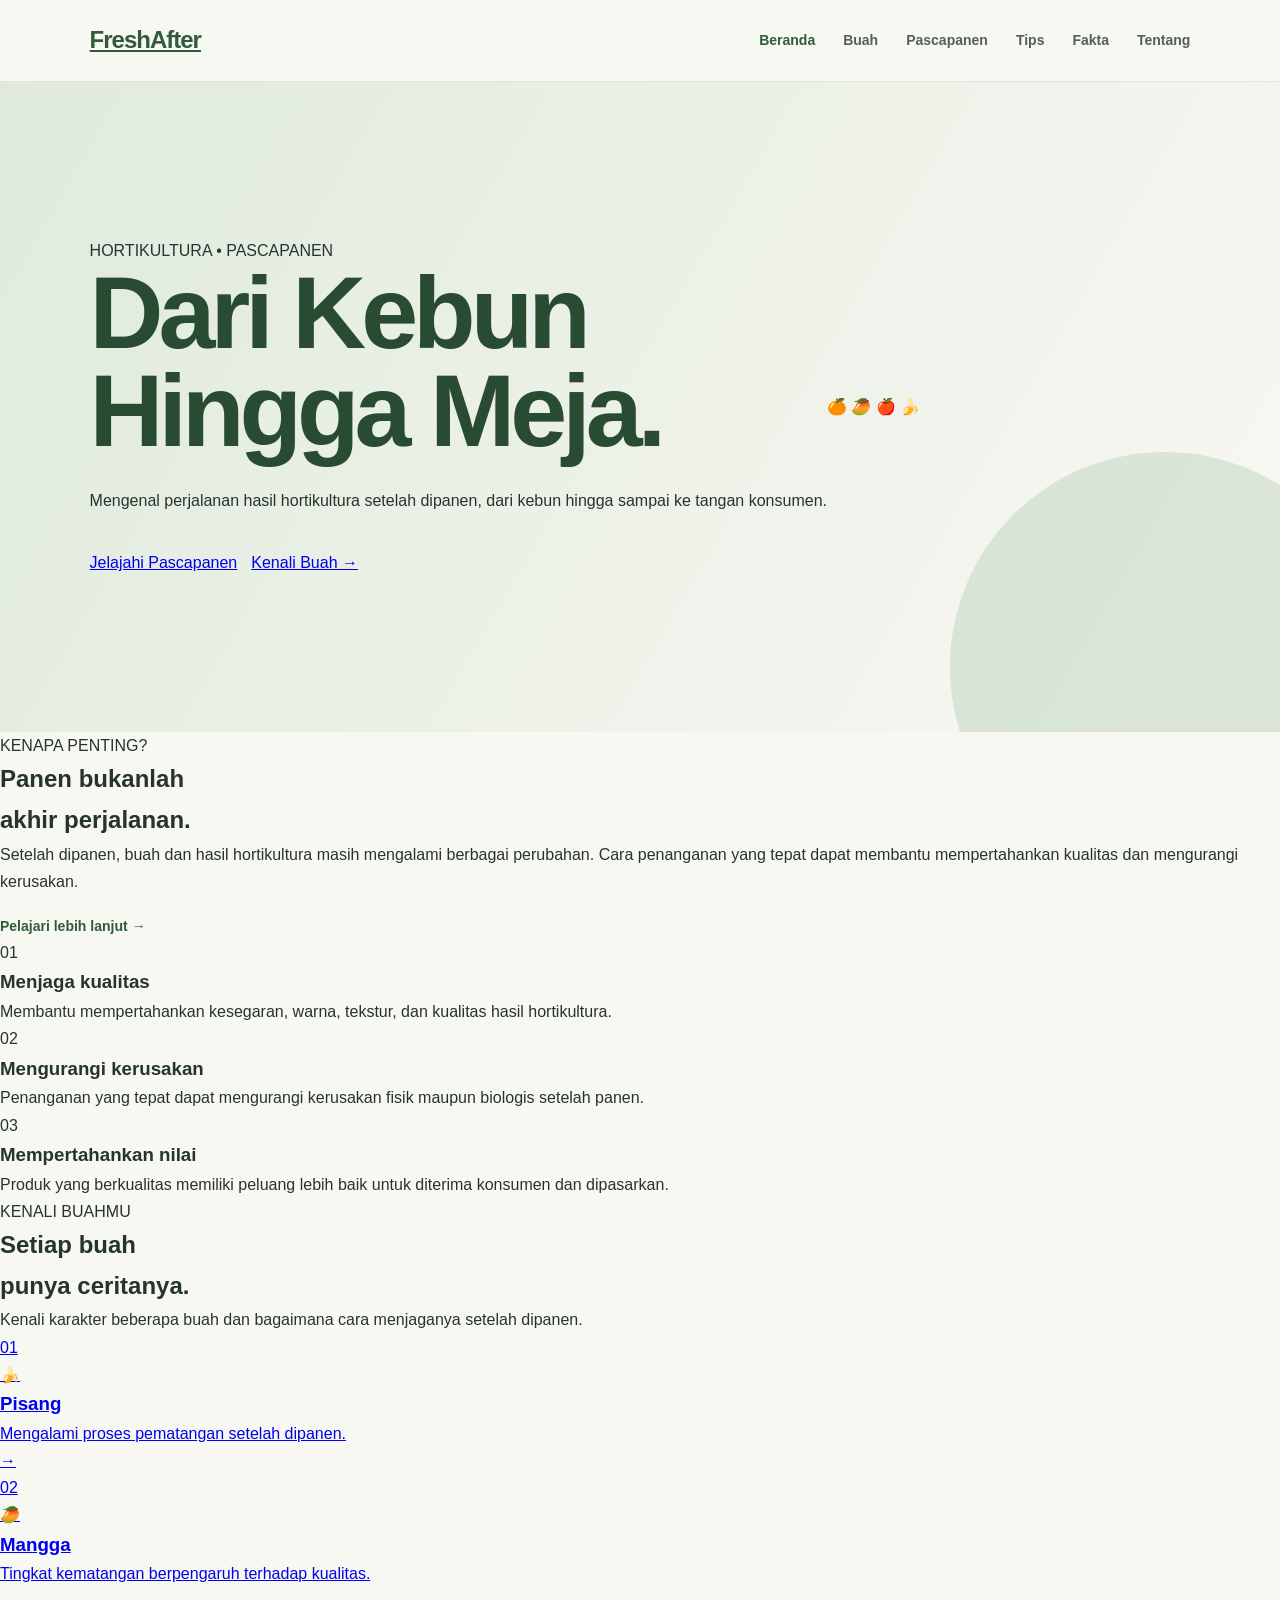
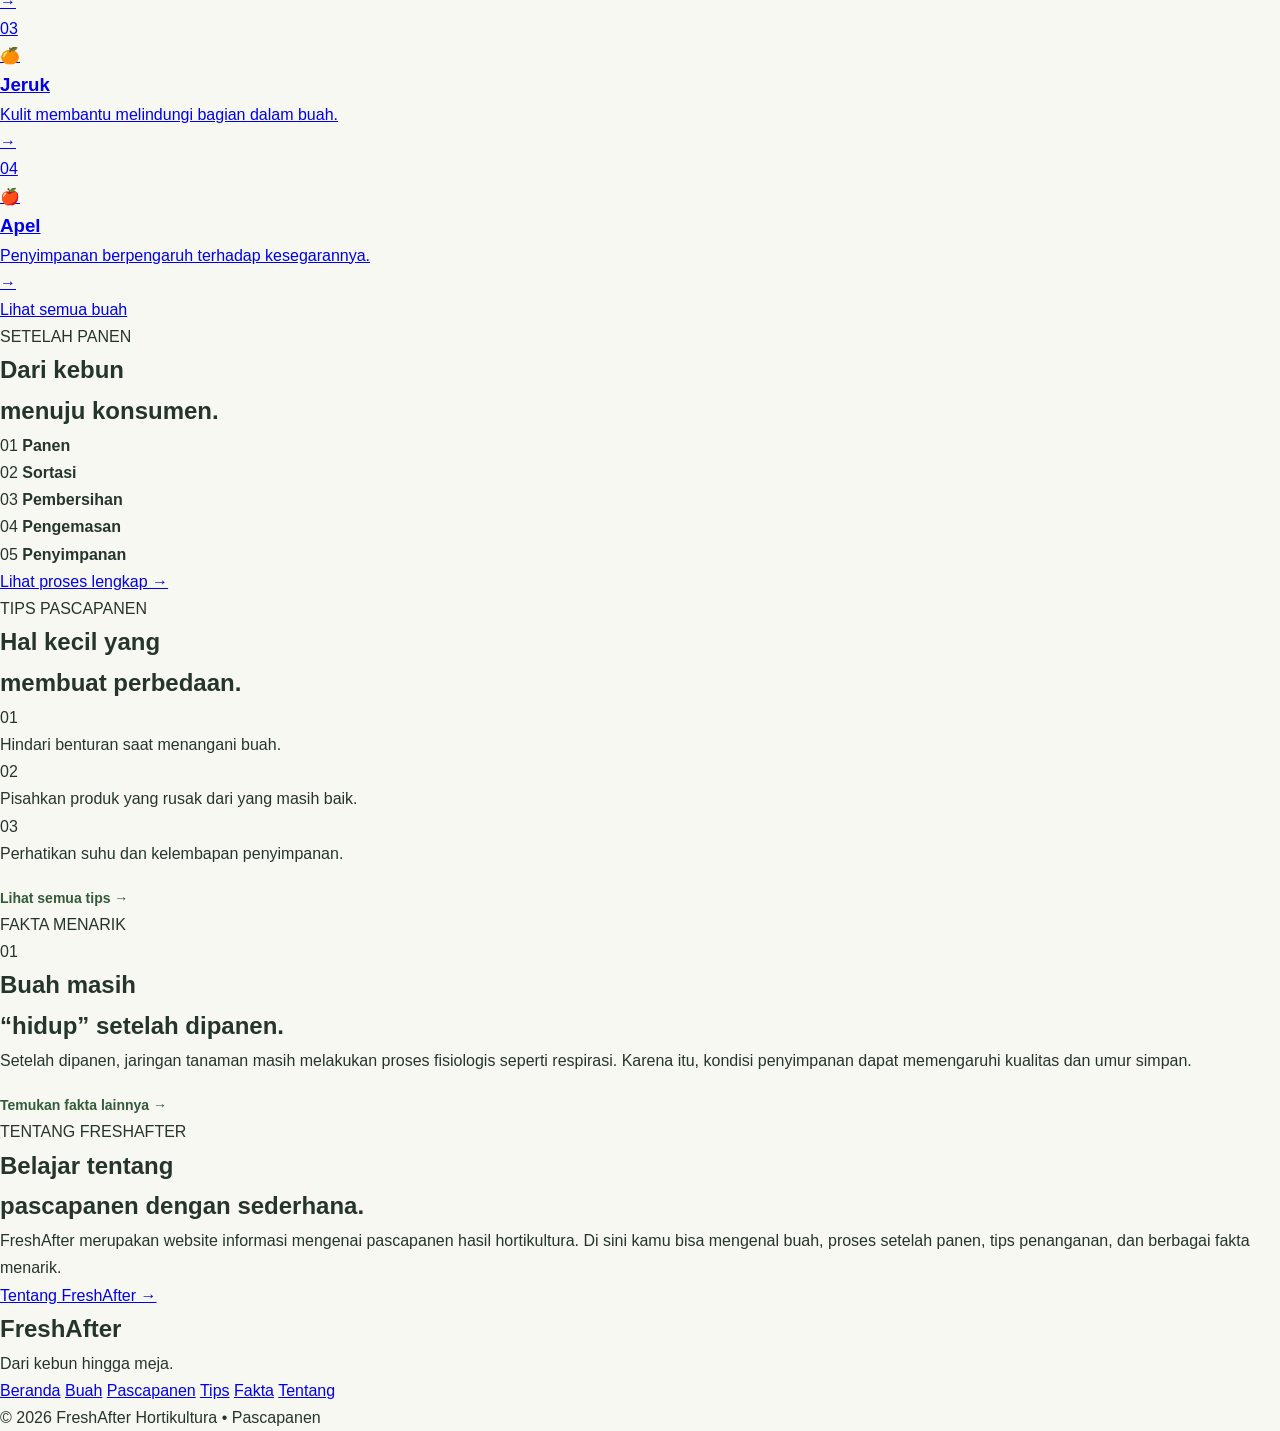
==== commit e89fb73c: "Update index.html" ====
--- a/index.html
+++ b/index.html
@@ -3,14 +3,17 @@
 <head>
     <meta charset="UTF-8">
     <meta name="viewport" content="width=device-width, initial-scale=1.0">
-    <title>FreshAfter - Pascapanen Hortikultura</title>
+
+    <title>FreshAfter | Pascapanen Hortikultura</title>
+
     <link rel="stylesheet" href="style.css">
 </head>
 
 <body>
 
+<!-- NAVBAR -->
 <header class="navbar">
-    <div class="logo">FreshAfter</div>
+    <a href="index.html" class="logo">FreshAfter</a>
 
     <nav>
         <a href="index.html" class="active">Beranda</a>
@@ -22,330 +25,437 @@
     </nav>
 </header>
 
-<main>
-
+
+<!-- HERO -->
 <section class="hero">
-    <div class="hero-content">
-        <p class="label">HORTIKULTURA • PASCAPANEN</p>
-
-        <h1>Dari Kebun<br>Hingga Meja.</h1>
-
-        <p>
-            Mengenal cara menjaga kualitas buah dan hasil hortikultura
-            setelah dipanen agar tetap segar, aman, dan bernilai.
+
+    <div class="hero-text">
+
+        <p class="eyebrow">HORTIKULTURA • PASCAPANEN</p>
+
+        <h1>
+            Dari Kebun<br>
+            Hingga Meja.
+        </h1>
+
+        <p class="hero-description">
+            Mengenal perjalanan hasil hortikultura setelah dipanen,
+            dari kebun hingga sampai ke tangan konsumen.
         </p>
 
         <div class="hero-buttons">
-            <a href="pascapanen.html" class="btn-primary">
-                Pelajari Pascapanen
+            <a href="pascapanen.html" class="button button-dark">
+                Jelajahi Pascapanen
             </a>
 
-            <a href="buah.html" class="btn-secondary">
-                Kenali Buah
+            <a href="buah.html" class="button button-light">
+                Kenali Buah →
             </a>
         </div>
-    </div>
-</section>
-
-
-<section class="section">
-
-    <div class="section-heading">
-        <p class="label">KENAPA PENTING?</p>
+
+    </div>
+
+
+    <div class="hero-visual">
+
+        <div class="circle circle-one"></div>
+        <div class="circle circle-two"></div>
+
+        <div class="fruit-display">
+            <span>🍊</span>
+            <span>🥭</span>
+            <span>🍎</span>
+            <span>🍌</span>
+        </div>
+
+    </div>
+
+</section>
+
+
+<!-- INTRO -->
+<section class="intro">
+
+    <div class="section-label">
+        KENAPA PENTING?
+    </div>
+
+    <div class="intro-content">
 
         <h2>
             Panen bukanlah<br>
-            akhir dari perjalanan.
+            akhir perjalanan.
         </h2>
 
+        <div>
+            <p>
+                Setelah dipanen, buah dan hasil hortikultura masih
+                mengalami berbagai perubahan. Cara penanganan yang
+                tepat dapat membantu mempertahankan kualitas dan
+                mengurangi kerusakan.
+            </p>
+
+            <a href="pascapanen.html" class="text-link">
+                Pelajari lebih lanjut →
+            </a>
+        </div>
+
+    </div>
+
+</section>
+
+
+<!-- THREE POINTS -->
+<section class="points">
+
+    <div class="point">
+
+        <span>01</span>
+
+        <h3>Menjaga kualitas</h3>
+
         <p>
-            Setelah dipanen, buah dan sayuran masih mengalami berbagai
-            perubahan. Penanganan yang tepat dapat membantu menjaga
-            kesegaran dan mengurangi kehilangan hasil.
+            Membantu mempertahankan kesegaran, warna, tekstur,
+            dan kualitas hasil hortikultura.
         </p>
-    </div>
-
-
-    <div class="card-grid">
-
-        <div class="info-card">
-            <span class="number">01</span>
-            <h3>Menjaga kualitas</h3>
+
+    </div>
+
+
+    <div class="point">
+
+        <span>02</span>
+
+        <h3>Mengurangi kerusakan</h3>
+
+        <p>
+            Penanganan yang tepat dapat mengurangi kerusakan
+            fisik maupun biologis setelah panen.
+        </p>
+
+    </div>
+
+
+    <div class="point">
+
+        <span>03</span>
+
+        <h3>Mempertahankan nilai</h3>
+
+        <p>
+            Produk yang berkualitas memiliki peluang lebih baik
+            untuk diterima konsumen dan dipasarkan.
+        </p>
+
+    </div>
+
+</section>
+
+
+<!-- FRUIT SECTION -->
+<section class="fruit-section">
+
+    <div class="section-label">
+        KENALI BUAHMU
+    </div>
+
+    <div class="section-title-row">
+
+        <h2>
+            Setiap buah<br>
+            punya ceritanya.
+        </h2>
+
+        <p>
+            Kenali karakter beberapa buah dan bagaimana cara
+            menjaganya setelah dipanen.
+        </p>
+
+    </div>
+
+
+    <div class="fruit-list">
+
+        <a href="buah.html" class="fruit-item">
+
+            <div class="fruit-number">01</div>
+
+            <div class="fruit-emoji">🍌</div>
+
+            <div>
+                <h3>Pisang</h3>
+                <p>
+                    Mengalami proses pematangan setelah dipanen.
+                </p>
+            </div>
+
+            <span class="arrow">→</span>
+
+        </a>
+
+
+        <a href="buah.html" class="fruit-item">
+
+            <div class="fruit-number">02</div>
+
+            <div class="fruit-emoji">🥭</div>
+
+            <div>
+                <h3>Mangga</h3>
+                <p>
+                    Tingkat kematangan berpengaruh terhadap kualitas.
+                </p>
+            </div>
+
+            <span class="arrow">→</span>
+
+        </a>
+
+
+        <a href="buah.html" class="fruit-item">
+
+            <div class="fruit-number">03</div>
+
+            <div class="fruit-emoji">🍊</div>
+
+            <div>
+                <h3>Jeruk</h3>
+                <p>
+                    Kulit membantu melindungi bagian dalam buah.
+                </p>
+            </div>
+
+            <span class="arrow">→</span>
+
+        </a>
+
+
+        <a href="buah.html" class="fruit-item">
+
+            <div class="fruit-number">04</div>
+
+            <div class="fruit-emoji">🍎</div>
+
+            <div>
+                <h3>Apel</h3>
+                <p>
+                    Penyimpanan berpengaruh terhadap kesegarannya.
+                </p>
+            </div>
+
+            <span class="arrow">→</span>
+
+        </a>
+
+    </div>
+
+
+    <div class="section-button">
+        <a href="buah.html" class="button button-dark">
+            Lihat semua buah
+        </a>
+    </div>
+
+</section>
+
+
+<!-- PROCESS -->
+<section class="process-section">
+
+    <div class="section-label">
+        SETELAH PANEN
+    </div>
+
+    <h2>
+        Dari kebun<br>
+        menuju konsumen.
+    </h2>
+
+
+    <div class="process-line">
+
+        <div class="process-step">
+            <span>01</span>
+            <strong>Panen</strong>
+        </div>
+
+        <div class="line"></div>
+
+        <div class="process-step">
+            <span>02</span>
+            <strong>Sortasi</strong>
+        </div>
+
+        <div class="line"></div>
+
+        <div class="process-step">
+            <span>03</span>
+            <strong>Pembersihan</strong>
+        </div>
+
+        <div class="line"></div>
+
+        <div class="process-step">
+            <span>04</span>
+            <strong>Pengemasan</strong>
+        </div>
+
+        <div class="line"></div>
+
+        <div class="process-step">
+            <span>05</span>
+            <strong>Penyimpanan</strong>
+        </div>
+
+    </div>
+
+
+    <div class="section-button">
+        <a href="pascapanen.html" class="button button-light">
+            Lihat proses lengkap →
+        </a>
+    </div>
+
+</section>
+
+
+<!-- TIPS -->
+<section class="tips-preview">
+
+    <div class="section-label">
+        TIPS PASCAPANEN
+    </div>
+
+    <div class="tips-content">
+
+        <h2>
+            Hal kecil yang<br>
+            membuat perbedaan.
+        </h2>
+
+        <div class="tips-list">
+
+            <div>
+                <span>01</span>
+                <p>Hindari benturan saat menangani buah.</p>
+            </div>
+
+            <div>
+                <span>02</span>
+                <p>Pisahkan produk yang rusak dari yang masih baik.</p>
+            </div>
+
+            <div>
+                <span>03</span>
+                <p>Perhatikan suhu dan kelembapan penyimpanan.</p>
+            </div>
+
+        </div>
+
+    </div>
+
+    <a href="tips.html" class="text-link">
+        Lihat semua tips →
+    </a>
+
+</section>
+
+
+<!-- FACT -->
+<section class="fact-section">
+
+    <div class="section-label">
+        FAKTA MENARIK
+    </div>
+
+    <div class="fact-box">
+
+        <div class="fact-number">
+            01
+        </div>
+
+        <div>
+
+            <h2>
+                Buah masih<br>
+                “hidup” setelah dipanen.
+            </h2>
+
             <p>
-                Penanganan pascapanen yang tepat membantu mempertahankan
-                warna, tekstur, rasa, dan kesegaran produk.
+                Setelah dipanen, jaringan tanaman masih melakukan
+                proses fisiologis seperti respirasi. Karena itu,
+                kondisi penyimpanan dapat memengaruhi kualitas
+                dan umur simpan.
             </p>
-        </div>
-
-        <div class="info-card">
-            <span class="number">02</span>
-            <h3>Mengurangi kerusakan</h3>
+
+            <a href="fakta.html" class="text-link">
+                Temukan fakta lainnya →
+            </a>
+
+        </div>
+
+    </div>
+
+</section>
+
+
+<!-- ABOUT -->
+<section class="about">
+
+    <p class="section-label">
+        TENTANG FRESHAFTER
+    </p>
+
+    <h2>
+        Belajar tentang<br>
+        pascapanen dengan sederhana.
+    </h2>
+
+    <p>
+        FreshAfter merupakan website informasi mengenai
+        pascapanen hasil hortikultura. Di sini kamu bisa
+        mengenal buah, proses setelah panen, tips penanganan,
+        dan berbagai fakta menarik.
+    </p>
+
+    <a href="tentang.html" class="button button-dark">
+        Tentang FreshAfter →
+    </a>
+
+</section>
+
+
+<!-- FOOTER -->
+<footer>
+
+    <div class="footer-main">
+
+        <div>
+            <h2>FreshAfter</h2>
+
             <p>
-                Sortasi, pengemasan, penyimpanan, dan transportasi yang
-                baik dapat mengurangi kerusakan fisik maupun biologis.
+                Dari kebun hingga meja.
             </p>
         </div>
 
-        <div class="info-card">
-            <span class="number">03</span>
-            <h3>Menambah nilai</h3>
-            <p>
-                Produk yang memiliki kualitas baik akan lebih mudah
-                diterima konsumen dan memiliki nilai jual yang lebih baik.
-            </p>
-        </div>
-
-    </div>
-
-</section>
-
-
-<section class="section light">
-
-    <div class="section-heading">
-        <p class="label">SETELAH PANEN</p>
-
-        <h2>
-            Apa yang terjadi<br>
-            setelah buah dipanen?
-        </h2>
-    </div>
-
-
-    <div class="process-grid">
-
-        <div class="process-card">
-            <span>01</span>
-            <h3>Panen</h3>
-            <p>
-                Produk dipanen pada tingkat kematangan yang sesuai
-                dengan tujuan penggunaan dan pemasaran.
-            </p>
-        </div>
-
-        <div class="process-card">
-            <span>02</span>
-            <h3>Sortasi</h3>
-            <p>
-                Produk dipisahkan berdasarkan kondisi fisik dan
-                kerusakan yang terlihat.
-            </p>
-        </div>
-
-        <div class="process-card">
-            <span>03</span>
-            <h3>Pembersihan</h3>
-            <p>
-                Kotoran dan bagian yang tidak diperlukan dibersihkan
-                agar produk lebih siap dipasarkan.
-            </p>
-        </div>
-
-        <div class="process-card">
-            <span>04</span>
-            <h3>Penyimpanan</h3>
-            <p>
-                Produk disimpan dengan kondisi yang sesuai agar
-                penurunan kualitas dapat diperlambat.
-            </p>
-        </div>
-
-    </div>
-
-    <div class="center-button">
-        <a href="pascapanen.html" class="btn-primary">
-            Lihat proses lengkap →
-        </a>
-    </div>
-
-</section>
-
-
-<section class="section">
-
-    <div class="section-heading">
-        <p class="label">KENALI BUAHMU</p>
-
-        <h2>
-            Setiap buah punya<br>
-            karakter yang berbeda.
-        </h2>
-
-        <p>
-            Tingkat kematangan, suhu, kelembapan, dan cara penyimpanan
-            dapat memengaruhi kualitas setiap jenis buah.
-        </p>
-    </div>
-
-
-    <div class="fruit-grid">
-
-        <a href="buah.html" class="fruit-card">
-            <div class="fruit-icon">🍌</div>
-            <h3>Pisang</h3>
-            <p>Buah yang terus mengalami pematangan setelah dipanen.</p>
-        </a>
-
-        <a href="buah.html" class="fruit-card">
-            <div class="fruit-icon">🥭</div>
-            <h3>Mangga</h3>
-            <p>Perlu diperhatikan tingkat kematangan dan penanganannya.</p>
-        </a>
-
-        <a href="buah.html" class="fruit-card">
-            <div class="fruit-icon">🍊</div>
-            <h3>Jeruk</h3>
-            <p>Memiliki kulit yang membantu melindungi bagian dalam buah.</p>
-        </a>
-
-        <a href="buah.html" class="fruit-card">
-            <div class="fruit-icon">🍎</div>
-            <h3>Apel</h3>
-            <p>Dapat mengalami perubahan kualitas selama penyimpanan.</p>
-        </a>
-
-    </div>
-
-    <div class="center-button">
-        <a href="buah.html" class="btn-secondary">
-            Lihat semua buah →
-        </a>
-    </div>
-
-</section>
-
-
-<section class="section accent">
-
-    <div class="section-heading">
-        <p class="label">TIPS SINGKAT</p>
-
-        <h2>
-            Hal sederhana yang<br>
-            bisa dilakukan.
-        </h2>
-    </div>
-
-
-    <div class="tips-grid">
-
-        <div class="tip-item">
-            <span>01</span>
-            <p>Hindari meletakkan buah di tempat yang terlalu panas.</p>
-        </div>
-
-        <div class="tip-item">
-            <span>02</span>
-            <p>Jangan mencampurkan produk yang rusak dengan produk yang masih baik.</p>
-        </div>
-
-        <div class="tip-item">
-            <span>03</span>
-            <p>Gunakan kemasan yang dapat melindungi produk dari benturan.</p>
-        </div>
-
-        <div class="tip-item">
-            <span>04</span>
-            <p>Perhatikan suhu dan kelembapan selama penyimpanan.</p>
-        </div>
-
-    </div>
-
-    <div class="center-button">
-        <a href="tips.html" class="btn-primary">
-            Lihat tips lainnya →
-        </a>
-    </div>
-
-</section>
-
-
-<section class="section">
-
-    <div class="section-heading">
-        <p class="label">FAKTA MENARIK</p>
-
-        <h2>
-            Ternyata buah<br>
-            tetap “hidup” setelah dipanen.
-        </h2>
-
-        <p>
-            Buah dan sayuran masih melakukan proses fisiologis seperti
-            respirasi setelah dipanen. Karena itu, kondisi penyimpanan
-            sangat berpengaruh terhadap umur simpannya.
-        </p>
-    </div>
-
-    <div class="fact-highlight">
-
-        <div>
-            <span class="big-number">01</span>
-        </div>
-
-        <div>
-            <h3>Respirasi tetap berlangsung</h3>
-            <p>
-                Setelah dipanen, jaringan tanaman masih menggunakan
-                oksigen dan menghasilkan karbon dioksida. Proses ini
-                berkaitan dengan perubahan kualitas selama penyimpanan.
-            </p>
-
-            <a href="fakta.html" class="text-link">
-                Pelajari fakta lainnya →
-            </a>
-        </div>
-
-    </div>
-
-</section>
-
-
-<section class="section about-preview">
-
-    <div class="about-content">
-
-        <p class="label">TENTANG WEBSITE</p>
-
-        <h2>Belajar pascapanen<br>dengan cara sederhana.</h2>
-
-        <p>
-            FreshAfter dibuat sebagai media informasi sederhana mengenai
-            pascapanen hasil hortikultura, mulai dari proses setelah panen,
-            karakteristik buah, tips penyimpanan, hingga fakta menarik.
-        </p>
-
-        <a href="tentang.html" class="btn-secondary">
-            Tentang FreshAfter →
-        </a>
-
-    </div>
-
-</section>
-
-</main>
-
-
-<footer class="footer">
-
-    <div>
-        <h2>FreshAfter</h2>
-        <p>
-            Informasi sederhana seputar hortikultura dan pascapanen.
-        </p>
-    </div>
-
-    <div class="footer-links">
-        <a href="index.html">Beranda</a>
-        <a href="buah.html">Buah</a>
-        <a href="pascapanen.html">Pascapanen</a>
-        <a href="tips.html">Tips</a>
-        <a href="fakta.html">Fakta</a>
-        <a href="tentang.html">Tentang</a>
-    </div>
-
-    <div class="copyright">
-        © 2026 FreshAfter
+
+        <div class="footer-menu">
+
+            <a href="index.html">Beranda</a>
+            <a href="buah.html">Buah</a>
+            <a href="pascapanen.html">Pascapanen</a>
+            <a href="tips.html">Tips</a>
+            <a href="fakta.html">Fakta</a>
+            <a href="tentang.html">Tentang</a>
+
+        </div>
+
+    </div>
+
+
+    <div class="footer-bottom">
+        <span>© 2026 FreshAfter</span>
+        <span>Hortikultura • Pascapanen</span>
     </div>
 
 </footer>
--- a/style.css
+++ b/style.css
@@ -1,4 +1,3 @@
-```css
 * {
     margin: 0;
     padding: 0;
@@ -10,619 +9,527 @@
 }
 
 body {
-    font-family: Arial, sans-serif;
-    background: #f7f5ed;
-    color: #26352a;
+    font-family: Arial, Helvetica, sans-serif;
+    background: #f8f8f3;
+    color: #26352b;
     line-height: 1.7;
 }
 
 /* NAVBAR */
+
 .navbar {
+    width: 100%;
+    padding: 20px 7%;
+    display: flex;
+    align-items: center;
+    justify-content: space-between;
+    background: rgba(248, 248, 243, 0.96);
+    border-bottom: 1px solid #e2e5dd;
     position: sticky;
     top: 0;
     z-index: 100;
+}
+
+.logo {
+    font-size: 24px;
+    font-weight: 800;
+    color: #315b3a;
+    letter-spacing: -1px;
+}
+
+.navbar nav {
     display: flex;
-    justify-content: space-between;
-    align-items: center;
-    padding: 18px 7%;
-    background: rgba(255, 255, 255, 0.96);
-    border-bottom: 1px solid #e2e5d9;
-}
-
-.logo {
-    font-size: 25px;
-    font-weight: bold;
-    color: #2d633f;
-}
-
-.nav-links {
-    display: flex;
-    gap: 25px;
-    flex-wrap: wrap;
-    justify-content: center;
-}
-
-.nav-links a {
+    gap: 28px;
+}
+
+.navbar nav a {
     text-decoration: none;
-    color: #34483a;
+    color: #526158;
     font-size: 14px;
     font-weight: 600;
-}
-
-.nav-links a:hover {
-    color: #4d8b5e;
-}
+    transition: 0.3s;
+}
+
+.navbar nav a:hover,
+.navbar nav a.active {
+    color: #315b3a;
+}
+
 
 /* HERO */
+
 .hero {
-    min-height: 600px;
-    padding: 100px 7%;
+    min-height: 650px;
     display: flex;
     align-items: center;
-    background: linear-gradient(135deg, #dcebd9, #f7f5ed);
+    padding: 80px 7%;
+    background:
+        linear-gradient(120deg, #dfeadd 0%, #eef2e9 55%, #f8f8f3 100%);
+    position: relative;
+    overflow: hidden;
+}
+
+.hero::after {
+    content: "";
+    position: absolute;
+    width: 430px;
+    height: 430px;
+    border-radius: 50%;
+    background: #cbdcc9;
+    right: -100px;
+    bottom: -150px;
+    opacity: 0.65;
 }
 
 .hero-content {
     max-width: 700px;
+    position: relative;
+    z-index: 2;
+}
+
+.label {
+    color: #66816c;
+    font-size: 12px;
+    font-weight: 800;
+    letter-spacing: 2px;
+    margin-bottom: 16px;
 }
 
 .hero h1 {
-    font-size: 65px;
+    font-size: clamp(55px, 8vw, 105px);
+    line-height: 0.95;
+    letter-spacing: -5px;
+    color: #294b32;
+    margin-bottom: 28px;
+}
+
+.hero-content > p:not(.label) {
+    max-width: 580px;
+    color: #5c695f;
+    font-size: 17px;
+}
+
+.hero-buttons {
+    margin-top: 35px;
+    display: flex;
+    gap: 14px;
+    flex-wrap: wrap;
+}
+
+
+/* BUTTON */
+
+.btn-primary,
+.btn-secondary {
+    display: inline-block;
+    text-decoration: none;
+    padding: 13px 22px;
+    border-radius: 30px;
+    font-size: 14px;
+    font-weight: 700;
+    transition: 0.3s;
+}
+
+.btn-primary {
+    background: #315b3a;
+    color: white;
+}
+
+.btn-primary:hover {
+    background: #23452b;
+    transform: translateY(-2px);
+}
+
+.btn-secondary {
+    border: 1px solid #aab8ac;
+    color: #315b3a;
+    background: transparent;
+}
+
+.btn-secondary:hover {
+    background: #e5ece3;
+    transform: translateY(-2px);
+}
+
+
+/* SECTION */
+
+.section {
+    padding: 100px 7%;
+}
+
+.section.light {
+    background: #eef2eb;
+}
+
+.section.accent {
+    background: #dce8da;
+}
+
+.section-heading {
+    max-width: 720px;
+    margin-bottom: 55px;
+}
+
+.section-heading h2 {
+    font-size: clamp(38px, 5vw, 62px);
     line-height: 1.05;
-    margin: 15px 0;
-    color: #285c3a;
-}
-
-.hero p {
-    font-size: 18px;
-    max-width: 650px;
-}
-
-.label {
-    color: #63966c;
-    font-size: 12px;
-    font-weight: bold;
-    letter-spacing: 2px;
-}
-
-/* PAGE HEADER */
-.page-header {
-    padding: 100px 7%;
-    background: linear-gradient(135deg, #dcebd9, #f7f5ed);
-}
-
-.page-header > div {
-    max-width: 800px;
-}
-
-.page-header h1 {
-    margin: 12px 0;
-    font-size: 50px;
-    line-height: 1.15;
-    color: #285c3a;
-}
-
-.page-header p {
-    max-width: 700px;
-    font-size: 17px;
-}
-
-/* CONTENT */
-.content-section {
-    max-width: 1100px;
-    margin: auto;
-    padding: 75px 7%;
-}
-
-.content-section h2 {
-    margin: 10px 0 20px;
-    font-size: 35px;
-    color: #2d5f3d;
-}
-
-.content-section > p {
-    margin-bottom: 15px;
-}
-
-/* FRUIT */
-.fruit-section {
-    max-width: 1200px;
-    margin: auto;
-    padding: 20px 7% 80px;
+    letter-spacing: -2px;
+    color: #294b32;
+    margin-bottom: 22px;
+}
+
+.section-heading > p:not(.label) {
+    color: #68746b;
+    max-width: 620px;
+}
+
+
+/* CARD GRID */
+
+.card-grid {
+    display: grid;
+    grid-template-columns: repeat(3, 1fr);
+    gap: 22px;
+}
+
+.info-card {
+    background: white;
+    padding: 32px;
+    border: 1px solid #e2e6df;
+    border-radius: 20px;
+    min-height: 250px;
+    transition: 0.3s;
+}
+
+.info-card:hover {
+    transform: translateY(-6px);
+    box-shadow: 0 15px 35px rgba(45, 67, 50, 0.08);
+}
+
+.number {
+    color: #89a18d;
+    font-size: 13px;
+    font-weight: 800;
+}
+
+.info-card h3 {
+    margin: 35px 0 12px;
+    font-size: 22px;
+    color: #315b3a;
+}
+
+.info-card p {
+    color: #69736c;
+    font-size: 14px;
+}
+
+
+/* PROCESS */
+
+.process-grid {
     display: grid;
     grid-template-columns: repeat(4, 1fr);
-    gap: 20px;
+    gap: 18px;
+}
+
+.process-card {
+    padding: 28px;
+    background: #ffffff;
+    border-radius: 18px;
+    border: 1px solid #dde5db;
+}
+
+.process-card span {
+    font-size: 12px;
+    color: #819985;
+    font-weight: 800;
+}
+
+.process-card h3 {
+    margin: 25px 0 10px;
+    color: #315b3a;
+    font-size: 20px;
+}
+
+.process-card p {
+    font-size: 14px;
+    color: #6c756e;
+}
+
+.center-button {
+    margin-top: 40px;
+}
+
+
+/* FRUIT */
+
+.fruit-grid {
+    display: grid;
+    grid-template-columns: repeat(4, 1fr);
+    gap: 18px;
 }
 
 .fruit-card {
+    text-decoration: none;
+    color: inherit;
     background: white;
-    padding: 28px;
-    border-radius: 18px;
-    box-shadow: 0 8px 25px rgba(40, 70, 45, 0.08);
+    border: 1px solid #e2e6df;
+    padding: 30px 25px;
+    border-radius: 20px;
     transition: 0.3s;
 }
 
 .fruit-card:hover {
     transform: translateY(-6px);
+    box-shadow: 0 15px 35px rgba(45, 67, 50, 0.08);
 }
 
 .fruit-icon {
     font-size: 50px;
-    margin-bottom: 10px;
+    margin-bottom: 20px;
 }
 
 .fruit-card h3 {
-    font-size: 22px;
+    color: #315b3a;
     margin-bottom: 8px;
+    font-size: 20px;
 }
 
 .fruit-card p {
-    font-size: 14px;
-}
-
-.fruit-tag {
-    display: inline-block;
-    margin-bottom: 15px;
-    padding: 4px 10px;
-    border-radius: 20px;
-    background: #e4f0df;
-    color: #41704c;
-    font-size: 11px;
-    font-weight: bold;
-}
-
-/* PROBLEMS */
-.problem-grid {
-    display: grid;
-    grid-template-columns: repeat(4, 1fr);
-    gap: 20px;
-    margin-top: 30px;
-}
-
-.problem-card {
-    padding: 25px;
-    background: white;
-    border-radius: 18px;
-    box-shadow: 0 8px 25px rgba(40, 70, 45, 0.08);
-}
-
-.problem-card span {
-    font-size: 35px;
-}
-
-.problem-card h3 {
-    margin: 10px 0;
-}
-
-/* PROCESS */
-.process-section {
-    padding: 75px 7%;
-    background: #edf3e9;
-}
-
-.process-section > h2,
-.process-section > .label {
-    max-width: 1100px;
-    margin-left: auto;
-    margin-right: auto;
-}
-
-.process-section > h2 {
-    margin-top: 10px;
-    margin-bottom: 30px;
-    font-size: 35px;
-    color: #2d5f3d;
-}
-
-.process-grid {
-    max-width: 1100px;
-    margin: auto;
-    display: grid;
-    grid-template-columns: repeat(4, 1fr);
-    gap: 20px;
-}
-
-.process-card {
-    position: relative;
-    background: white;
-    padding: 30px;
-    border-radius: 18px;
-    box-shadow: 0 8px 25px rgba(40, 70, 45, 0.07);
-}
-
-.process-number {
-    position: absolute;
-    top: 15px;
-    right: 20px;
+    color: #6d776f;
     font-size: 13px;
-    font-weight: bold;
-    color: #9bb59e;
-}
-
-.process-icon {
-    font-size: 38px;
-    margin-bottom: 10px;
-}
-
-/* FLOW */
-.flow {
-    display: flex;
-    align-items: center;
-    justify-content: center;
-    gap: 15px;
-    flex-wrap: wrap;
-    margin-top: 30px;
-}
-
-.flow div {
-    min-width: 100px;
-    padding: 18px;
-    text-align: center;
-    background: #e8f1e4;
-    border-radius: 15px;
-}
-
-.flow span {
-    font-size: 25px;
-    color: #6d9471;
-}
+}
+
 
 /* TIPS */
-.tips-section {
-    max-width: 1100px;
-    margin: auto;
-    padding: 20px 7% 70px;
+
+.tips-grid {
     display: grid;
     grid-template-columns: repeat(2, 1fr);
-    gap: 20px;
-}
-
-.tip-card {
+    gap: 15px;
+    max-width: 900px;
+}
+
+.tip-item {
+    background: rgba(255, 255, 255, 0.7);
+    border: 1px solid #cfdccc;
+    padding: 22px;
+    border-radius: 15px;
     display: flex;
-    gap: 20px;
-    padding: 25px;
-    background: white;
-    border-radius: 18px;
-    box-shadow: 0 8px 25px rgba(40, 70, 45, 0.08);
-}
-
-.tip-number {
-    min-width: 45px;
-    height: 45px;
-    display: flex;
-    justify-content: center;
-    align-items: center;
-    border-radius: 50%;
-    background: #dcebd9;
-    color: #376544;
-    font-weight: bold;
-}
-
-.tip-card h3 {
-    margin-bottom: 7px;
-}
-
-.tip-card p {
-    font-size: 14px;
-}
-
-/* FRUIT TIPS */
-.fruit-tip-grid {
-    display: grid;
-    grid-template-columns: repeat(3, 1fr);
-    gap: 20px;
-    margin-top: 30px;
-}
-
-.fruit-tip {
-    background: #fff;
-    padding: 25px;
-    border-radius: 18px;
-    box-shadow: 0 8px 25px rgba(40, 70, 45, 0.08);
-}
-
-.fruit-tip span {
-    font-size: 42px;
-}
-
-.fruit-tip h3 {
-    margin: 10px 0;
-}
-
-/* DO DON'T */
-.dos-donts {
-    display: grid;
-    grid-template-columns: 1fr 1fr;
-    gap: 25px;
-    margin-top: 30px;
-}
-
-.do-box,
-.dont-box {
-    padding: 30px;
-    border-radius: 20px;
-    background: white;
-}
-
-.do-box h3 {
-    color: #3f7b4c;
-}
-
-.dont-box h3 {
-    color: #a15d55;
-}
-
-.dos-donts li {
-    margin: 10px 0;
-    list-style-position: inside;
-}
-
-/* FACTS */
-.facts-grid {
-    max-width: 1100px;
-    margin: auto;
-    padding: 20px 7% 70px;
-    display: grid;
-    grid-template-columns: repeat(4, 1fr);
-    gap: 20px;
-}
-
-.fact-card {
-    background: white;
-    padding: 28px;
-    border-radius: 18px;
-    box-shadow: 0 8px 25px rgba(40, 70, 45, 0.08);
-}
-
-.fact-icon {
-    font-size: 40px;
-    margin-bottom: 10px;
-}
-
-.fact-card span {
-    font-size: 11px;
-    letter-spacing: 1px;
-    color: #6a966e;
-    font-weight: bold;
-}
-
-.fact-card h3 {
-    margin: 8px 0;
-}
-
-/* COMPARISON */
-.comparison {
-    display: grid;
-    grid-template-columns: 1fr 1fr;
-    gap: 25px;
-    margin-top: 30px;
-}
-
-.comparison-box {
-    padding: 35px;
-    background: white;
-    border-radius: 20px;
-    box-shadow: 0 8px 25px rgba(40, 70, 45, 0.08);
-}
-
-.comparison-icon {
-    font-size: 50px;
-}
-
-.comparison-box h3 {
-    margin: 10px 0;
-    color: #356442;
-}
-
-.example {
-    margin-top: 15px;
-    padding: 12px;
-    border-radius: 10px;
-    background: #edf3e9;
-    font-size: 14px;
-}
-
-/* MYTH */
-.myth-box {
-    display: flex;
-    align-items: center;
-    gap: 25px;
-    padding: 30px;
-    margin-top: 30px;
-    background: #eaf2e6;
-    border-radius: 20px;
-}
-
-.myth-icon {
-    font-size: 50px;
-}
-
-/* ABOUT */
-.about-intro {
+    gap: 18px;
+    align-items: flex-start;
+}
+
+.tip-item span {
+    font-weight: 800;
+    color: #7c977f;
+    font-size: 13px;
+}
+
+.tip-item p {
+    color: #4f5e53;
+    font-size: 14px;
+}
+
+
+/* FACT */
+
+.fact-highlight {
     display: grid;
     grid-template-columns: 180px 1fr;
+    gap: 45px;
+    max-width: 900px;
+    padding: 45px;
+    border-radius: 25px;
+    background: #ffffff;
+    border: 1px solid #e0e6dd;
+}
+
+.big-number {
+    font-size: 70px;
+    font-weight: 800;
+    color: #d0ddcf;
+}
+
+.fact-highlight h3 {
+    font-size: 28px;
+    color: #315b3a;
+    margin-bottom: 12px;
+}
+
+.fact-highlight p {
+    color: #69746c;
+    max-width: 650px;
+}
+
+.text-link {
+    display: inline-block;
+    margin-top: 20px;
+    text-decoration: none;
+    color: #315b3a;
+    font-weight: 700;
+    font-size: 14px;
+}
+
+
+/* ABOUT */
+
+.about-preview {
+    background: #294b32;
+    color: white;
+}
+
+.about-content {
+    max-width: 800px;
+}
+
+.about-content .label {
+    color: #b9cdb9;
+}
+
+.about-content h2 {
+    font-size: clamp(40px, 5vw, 65px);
+    line-height: 1;
+    letter-spacing: -2px;
+    margin-bottom: 25px;
+}
+
+.about-content > p:not(.label) {
+    color: #d1ddd1;
+    max-width: 650px;
+    margin-bottom: 30px;
+}
+
+.about-content .btn-secondary {
+    border-color: #94aa96;
+    color: white;
+}
+
+
+/* FOOTER */
+
+.footer {
+    background: #1f3224;
+    color: white;
+    padding: 60px 7% 30px;
+    display: grid;
+    grid-template-columns: 1fr auto;
     gap: 40px;
+}
+
+.footer h2 {
+    margin-bottom: 8px;
+}
+
+.footer p {
+    color: #aebaae;
+    font-size: 14px;
+}
+
+.footer-links {
+    display: flex;
+    gap: 22px;
+    flex-wrap: wrap;
     align-items: center;
 }
 
-.about-icon {
-    width: 160px;
-    height: 160px;
-    display: flex;
-    align-items: center;
-    justify-content: center;
-    border-radius: 50%;
-    background: #dcebd9;
-    font-size: 75px;
-}
-
-.purpose-grid {
-    display: grid;
-    grid-template-columns: repeat(3, 1fr);
-    gap: 20px;
-    margin-top: 30px;
-}
-
-.purpose-card {
-    background: white;
-    padding: 30px;
-    border-radius: 18px;
-    box-shadow: 0 8px 25px rgba(40, 70, 45, 0.08);
-}
-
-.purpose-card span {
-    font-size: 40px;
-}
-
-.purpose-card h3 {
-    margin: 10px 0;
-}
-
-/* FEATURE */
-.feature-list {
-    display: grid;
-    grid-template-columns: 1fr 1fr;
-    gap: 20px;
-    margin-top: 30px;
-}
-
-.feature-item {
-    display: flex;
-    gap: 20px;
-    padding: 25px;
-    background: white;
-    border-radius: 18px;
-}
-
-.feature-icon {
-    font-size: 35px;
-}
-
-/* QUOTE */
-.about-quote {
-    padding: 90px 7%;
-    text-align: center;
-    background: #dcebd9;
-}
-
-.about-quote > div {
-    max-width: 750px;
-    margin: auto;
-}
-
-.about-quote span {
-    font-size: 45px;
-}
-
-.about-quote h2 {
-    margin: 15px 0;
-    font-size: 32px;
-    color: #285c3a;
-}
-
-/* FOOTER */
-footer {
-    padding: 45px 7%;
-    text-align: center;
-    background: #254c32;
+.footer-links a {
+    color: #d1dbd2;
+    text-decoration: none;
+    font-size: 13px;
+}
+
+.footer-links a:hover {
     color: white;
 }
 
-footer h3 {
-    font-size: 25px;
-    margin-bottom: 8px;
-}
-
-footer p {
-    margin-bottom: 5px;
-}
-
-footer small {
-    opacity: 0.75;
-}
+.copyright {
+    grid-column: 1 / -1;
+    border-top: 1px solid #394a3d;
+    padding-top: 22px;
+    color: #879689;
+    font-size: 12px;
+}
+
 
 /* RESPONSIVE */
+
 @media (max-width: 900px) {
 
     .navbar {
         flex-direction: column;
+        gap: 18px;
+    }
+
+    .navbar nav {
         gap: 15px;
-    }
-
-    .hero h1 {
-        font-size: 48px;
-    }
-
-    .page-header h1 {
-        font-size: 40px;
-    }
-
-    .fruit-section,
-    .facts-grid {
-        grid-template-columns: repeat(2, 1fr);
-    }
-
-    .problem-grid,
+        flex-wrap: wrap;
+        justify-content: center;
+    }
+
+    .card-grid,
     .process-grid {
         grid-template-columns: repeat(2, 1fr);
     }
 
-    .fruit-tip-grid {
+    .fruit-grid {
         grid-template-columns: repeat(2, 1fr);
     }
+
+    .hero {
+        min-height: 580px;
+    }
+
 }
 
 @media (max-width: 600px) {
 
-    .nav-links {
-        gap: 12px;
+    .section {
+        padding: 70px 6%;
     }
 
     .hero {
-        padding: 70px 7%;
+        padding: 70px 6%;
     }
 
     .hero h1 {
-        font-size: 40px;
-    }
-
-    .page-header h1 {
-        font-size: 34px;
-    }
-
-    .content-section h2 {
-        font-size: 28px;
-    }
-
-    .fruit-section,
-    .facts-grid,
-    .problem-grid,
+        font-size: 58px;
+        letter-spacing: -3px;
+    }
+
+    .navbar {
+        padding: 18px 5%;
+    }
+
+    .navbar nav {
+        gap: 10px;
+    }
+
+    .navbar nav a {
+        font-size: 12px;
+    }
+
+    .card-grid,
     .process-grid,
-    .tips-section,
-    .fruit-tip-grid,
-    .purpose-grid,
-    .feature-list,
-    .comparison,
-    .dos-donts {
+    .fruit-grid,
+    .tips-grid {
         grid-template-columns: 1fr;
     }
 
-    .about-intro {
+    .fact-highlight {
         grid-template-columns: 1fr;
-        text-align: center;
-    }
-
-    .about-icon {
-        margin: auto;
-    }
-
-    .flow span {
-        display: none;
-    }
-
-    .myth-box {
+        padding: 30px;
+    }
+
+    .footer {
+        grid-template-columns: 1fr;
+    }
+
+    .footer-links {
+        align-items: flex-start;
         flex-direction: column;
-        text-align: center;
-    }
-}
-```
+        gap: 10px;
+    }
+
+}
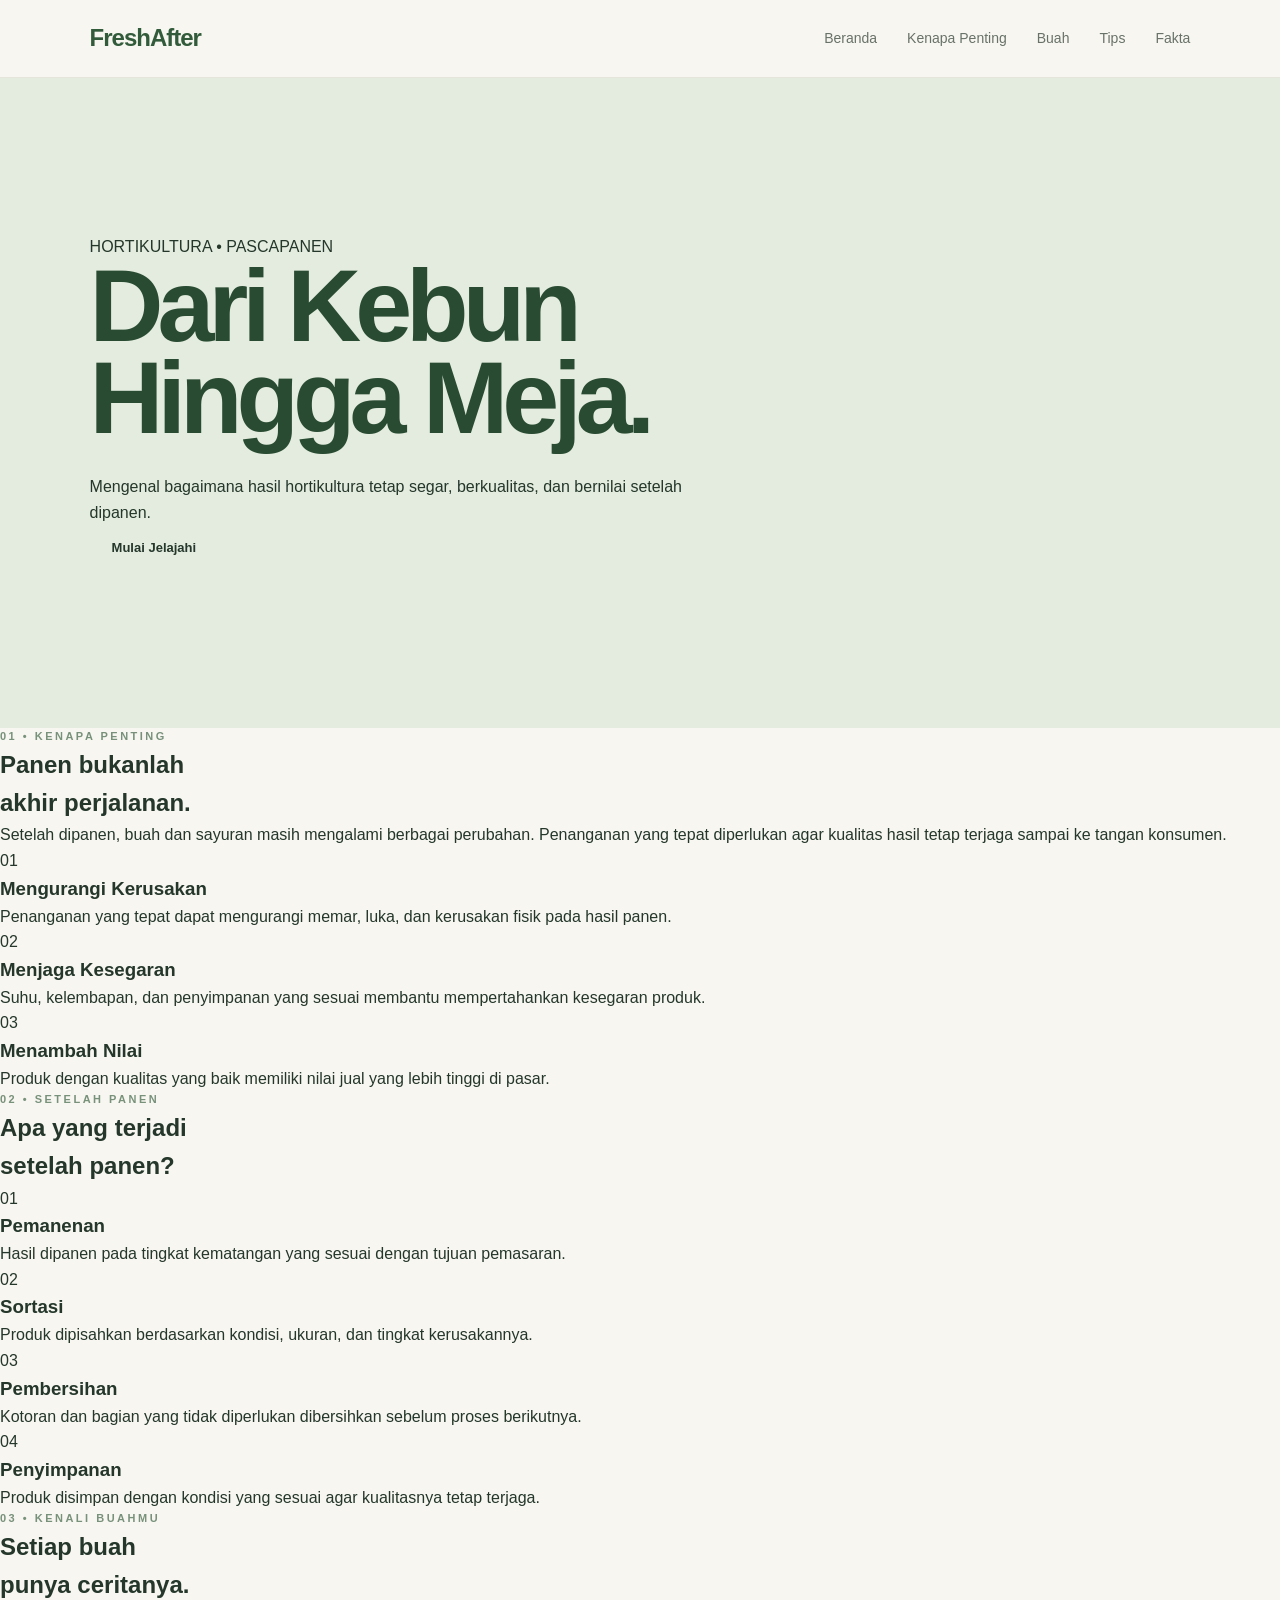
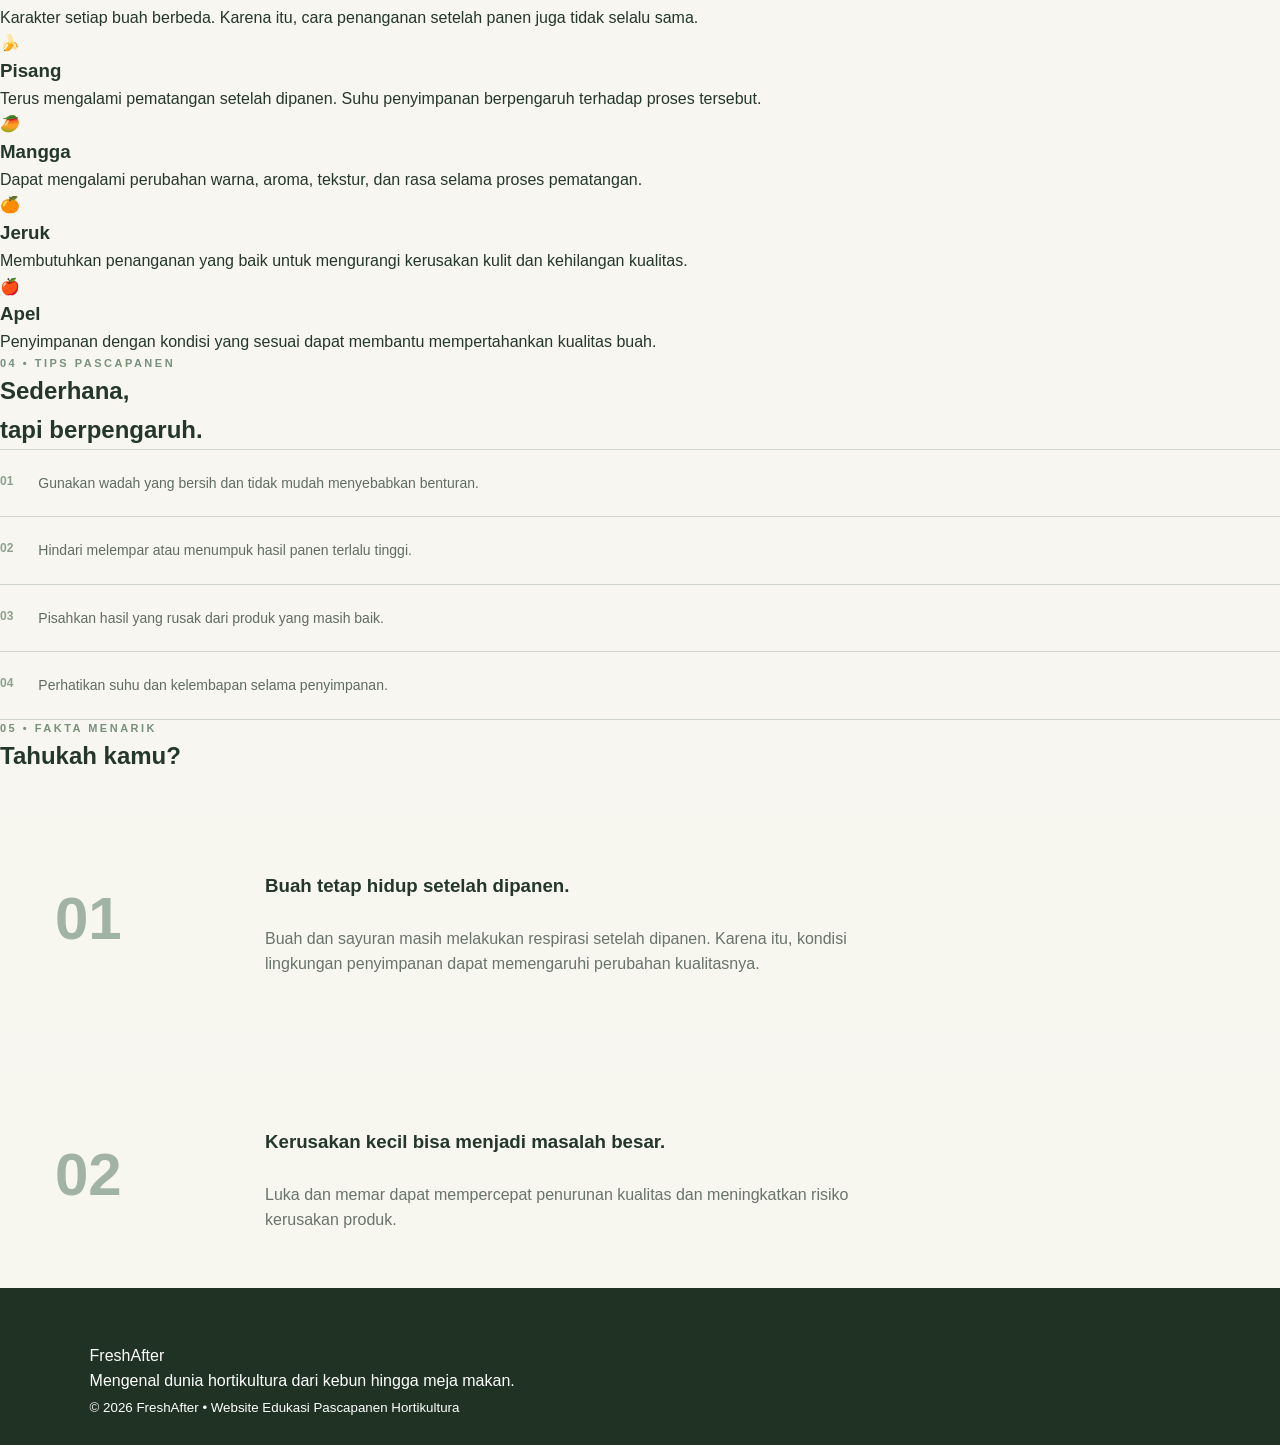
==== commit d78590b4: "Update index.html" ====
--- a/index.html
+++ b/index.html
@@ -4,461 +4,331 @@
     <meta charset="UTF-8">
     <meta name="viewport" content="width=device-width, initial-scale=1.0">
 
-    <title>FreshAfter | Pascapanen Hortikultura</title>
+    <title>FreshAfter | Hortikultura Pascapanen</title>
 
     <link rel="stylesheet" href="style.css">
 </head>
 
 <body>
 
-<!-- NAVBAR -->
-<header class="navbar">
-    <a href="index.html" class="logo">FreshAfter</a>
-
-    <nav>
-        <a href="index.html" class="active">Beranda</a>
-        <a href="buah.html">Buah</a>
-        <a href="pascapanen.html">Pascapanen</a>
-        <a href="tips.html">Tips</a>
-        <a href="fakta.html">Fakta</a>
-        <a href="tentang.html">Tentang</a>
-    </nav>
-</header>
-
-
-<!-- HERO -->
-<section class="hero">
-
-    <div class="hero-text">
-
-        <p class="eyebrow">HORTIKULTURA • PASCAPANEN</p>
-
-        <h1>
-            Dari Kebun<br>
-            Hingga Meja.
-        </h1>
-
-        <p class="hero-description">
-            Mengenal perjalanan hasil hortikultura setelah dipanen,
-            dari kebun hingga sampai ke tangan konsumen.
-        </p>
-
-        <div class="hero-buttons">
-            <a href="pascapanen.html" class="button button-dark">
-                Jelajahi Pascapanen
+    <!-- NAVBAR -->
+    <header>
+        <div class="navbar">
+            <div class="logo">FreshAfter</div>
+
+            <nav>
+                <a href="index.html">Beranda</a>
+                <a href="#penting">Kenapa Penting</a>
+                <a href="#buah">Buah</a>
+                <a href="#tips">Tips</a>
+                <a href="#fakta">Fakta</a>
+            </nav>
+        </div>
+    </header>
+
+
+    <!-- HERO -->
+    <section class="hero">
+        <div class="hero-content">
+
+            <p class="label">HORTIKULTURA • PASCAPANEN</p>
+
+            <h1>
+                Dari Kebun<br>
+                Hingga Meja.
+            </h1>
+
+            <p class="hero-text">
+                Mengenal bagaimana hasil hortikultura tetap segar,
+                berkualitas, dan bernilai setelah dipanen.
+            </p>
+
+            <a href="#penting" class="button">
+                Mulai Jelajahi
             </a>
 
-            <a href="buah.html" class="button button-light">
-                Kenali Buah →
-            </a>
-        </div>
-
-    </div>
-
-
-    <div class="hero-visual">
-
-        <div class="circle circle-one"></div>
-        <div class="circle circle-two"></div>
-
-        <div class="fruit-display">
-            <span>🍊</span>
-            <span>🥭</span>
-            <span>🍎</span>
-            <span>🍌</span>
-        </div>
-
-    </div>
-
-</section>
-
-
-<!-- INTRO -->
-<section class="intro">
-
-    <div class="section-label">
-        KENAPA PENTING?
-    </div>
-
-    <div class="intro-content">
+        </div>
+    </section>
+
+
+    <!-- KENAPA PENTING -->
+    <section class="section" id="penting">
+
+        <p class="section-label">01 • KENAPA PENTING</p>
 
         <h2>
             Panen bukanlah<br>
             akhir perjalanan.
         </h2>
 
-        <div>
-            <p>
-                Setelah dipanen, buah dan hasil hortikultura masih
-                mengalami berbagai perubahan. Cara penanganan yang
-                tepat dapat membantu mempertahankan kualitas dan
-                mengurangi kerusakan.
-            </p>
-
-            <a href="pascapanen.html" class="text-link">
-                Pelajari lebih lanjut →
-            </a>
-        </div>
-
-    </div>
-
-</section>
-
-
-<!-- THREE POINTS -->
-<section class="points">
-
-    <div class="point">
-
-        <span>01</span>
-
-        <h3>Menjaga kualitas</h3>
-
-        <p>
-            Membantu mempertahankan kesegaran, warna, tekstur,
-            dan kualitas hasil hortikultura.
+        <p class="description">
+            Setelah dipanen, buah dan sayuran masih mengalami berbagai
+            perubahan. Penanganan yang tepat diperlukan agar kualitas
+            hasil tetap terjaga sampai ke tangan konsumen.
         </p>
 
-    </div>
-
-
-    <div class="point">
-
-        <span>02</span>
-
-        <h3>Mengurangi kerusakan</h3>
-
-        <p>
-            Penanganan yang tepat dapat mengurangi kerusakan
-            fisik maupun biologis setelah panen.
-        </p>
-
-    </div>
-
-
-    <div class="point">
-
-        <span>03</span>
-
-        <h3>Mempertahankan nilai</h3>
-
-        <p>
-            Produk yang berkualitas memiliki peluang lebih baik
-            untuk diterima konsumen dan dipasarkan.
-        </p>
-
-    </div>
-
-</section>
-
-
-<!-- FRUIT SECTION -->
-<section class="fruit-section">
-
-    <div class="section-label">
-        KENALI BUAHMU
-    </div>
-
-    <div class="section-title-row">
+        <div class="cards">
+
+            <div class="card">
+                <div class="number">01</div>
+                <h3>Mengurangi Kerusakan</h3>
+                <p>
+                    Penanganan yang tepat dapat mengurangi memar,
+                    luka, dan kerusakan fisik pada hasil panen.
+                </p>
+            </div>
+
+            <div class="card">
+                <div class="number">02</div>
+                <h3>Menjaga Kesegaran</h3>
+                <p>
+                    Suhu, kelembapan, dan penyimpanan yang sesuai
+                    membantu mempertahankan kesegaran produk.
+                </p>
+            </div>
+
+            <div class="card">
+                <div class="number">03</div>
+                <h3>Menambah Nilai</h3>
+                <p>
+                    Produk dengan kualitas yang baik memiliki nilai
+                    jual yang lebih tinggi di pasar.
+                </p>
+            </div>
+
+        </div>
+
+    </section>
+
+
+    <!-- SETELAH PANEN -->
+    <section class="section green-section">
+
+        <p class="section-label">02 • SETELAH PANEN</p>
+
+        <h2>
+            Apa yang terjadi<br>
+            setelah panen?
+        </h2>
+
+        <div class="process">
+
+            <div class="process-item">
+                <span>01</span>
+                <div>
+                    <h3>Pemanenan</h3>
+                    <p>
+                        Hasil dipanen pada tingkat kematangan
+                        yang sesuai dengan tujuan pemasaran.
+                    </p>
+                </div>
+            </div>
+
+            <div class="process-item">
+                <span>02</span>
+                <div>
+                    <h3>Sortasi</h3>
+                    <p>
+                        Produk dipisahkan berdasarkan kondisi,
+                        ukuran, dan tingkat kerusakannya.
+                    </p>
+                </div>
+            </div>
+
+            <div class="process-item">
+                <span>03</span>
+                <div>
+                    <h3>Pembersihan</h3>
+                    <p>
+                        Kotoran dan bagian yang tidak diperlukan
+                        dibersihkan sebelum proses berikutnya.
+                    </p>
+                </div>
+            </div>
+
+            <div class="process-item">
+                <span>04</span>
+                <div>
+                    <h3>Penyimpanan</h3>
+                    <p>
+                        Produk disimpan dengan kondisi yang sesuai
+                        agar kualitasnya tetap terjaga.
+                    </p>
+                </div>
+            </div>
+
+        </div>
+
+    </section>
+
+
+    <!-- KENALI BUAH -->
+    <section class="section" id="buah">
+
+        <p class="section-label">03 • KENALI BUAHMU</p>
 
         <h2>
             Setiap buah<br>
             punya ceritanya.
         </h2>
 
+        <p class="description">
+            Karakter setiap buah berbeda. Karena itu, cara
+            penanganan setelah panen juga tidak selalu sama.
+        </p>
+
+        <div class="fruit-grid">
+
+            <div class="fruit-card">
+                <div class="fruit-icon">🍌</div>
+                <h3>Pisang</h3>
+                <p>
+                    Terus mengalami pematangan setelah dipanen.
+                    Suhu penyimpanan berpengaruh terhadap proses tersebut.
+                </p>
+            </div>
+
+            <div class="fruit-card">
+                <div class="fruit-icon">🥭</div>
+                <h3>Mangga</h3>
+                <p>
+                    Dapat mengalami perubahan warna, aroma,
+                    tekstur, dan rasa selama proses pematangan.
+                </p>
+            </div>
+
+            <div class="fruit-card">
+                <div class="fruit-icon">🍊</div>
+                <h3>Jeruk</h3>
+                <p>
+                    Membutuhkan penanganan yang baik untuk mengurangi
+                    kerusakan kulit dan kehilangan kualitas.
+                </p>
+            </div>
+
+            <div class="fruit-card">
+                <div class="fruit-icon">🍎</div>
+                <h3>Apel</h3>
+                <p>
+                    Penyimpanan dengan kondisi yang sesuai dapat
+                    membantu mempertahankan kualitas buah.
+                </p>
+            </div>
+
+        </div>
+
+    </section>
+
+
+    <!-- TIPS -->
+    <section class="section tips-section" id="tips">
+
+        <p class="section-label">04 • TIPS PASCAPANEN</p>
+
+        <h2>
+            Sederhana,<br>
+            tapi berpengaruh.
+        </h2>
+
+        <div class="tips-list">
+
+            <div class="tip">
+                <span>01</span>
+                <p>
+                    Gunakan wadah yang bersih dan tidak mudah
+                    menyebabkan benturan.
+                </p>
+            </div>
+
+            <div class="tip">
+                <span>02</span>
+                <p>
+                    Hindari melempar atau menumpuk hasil panen
+                    terlalu tinggi.
+                </p>
+            </div>
+
+            <div class="tip">
+                <span>03</span>
+                <p>
+                    Pisahkan hasil yang rusak dari produk yang masih baik.
+                </p>
+            </div>
+
+            <div class="tip">
+                <span>04</span>
+                <p>
+                    Perhatikan suhu dan kelembapan selama penyimpanan.
+                </p>
+            </div>
+
+        </div>
+
+    </section>
+
+
+    <!-- FAKTA -->
+    <section class="section green-section" id="fakta">
+
+        <p class="section-label">05 • FAKTA MENARIK</p>
+
+        <h2>
+            Tahukah kamu?
+        </h2>
+
+        <div class="fact-box">
+
+            <div class="fact-number">01</div>
+
+            <div>
+                <h3>Buah tetap hidup setelah dipanen.</h3>
+
+                <p>
+                    Buah dan sayuran masih melakukan respirasi
+                    setelah dipanen. Karena itu, kondisi lingkungan
+                    penyimpanan dapat memengaruhi perubahan kualitasnya.
+                </p>
+            </div>
+
+        </div>
+
+        <div class="fact-box">
+
+            <div class="fact-number">02</div>
+
+            <div>
+                <h3>Kerusakan kecil bisa menjadi masalah besar.</h3>
+
+                <p>
+                    Luka dan memar dapat mempercepat penurunan
+                    kualitas dan meningkatkan risiko kerusakan produk.
+                </p>
+            </div>
+
+        </div>
+
+    </section>
+
+
+    <!-- FOOTER -->
+    <footer>
+
+        <div class="footer-logo">
+            FreshAfter
+        </div>
+
         <p>
-            Kenali karakter beberapa buah dan bagaimana cara
-            menjaganya setelah dipanen.
+            Mengenal dunia hortikultura dari kebun
+            hingga meja makan.
         </p>
 
-    </div>
-
-
-    <div class="fruit-list">
-
-        <a href="buah.html" class="fruit-item">
-
-            <div class="fruit-number">01</div>
-
-            <div class="fruit-emoji">🍌</div>
-
-            <div>
-                <h3>Pisang</h3>
-                <p>
-                    Mengalami proses pematangan setelah dipanen.
-                </p>
-            </div>
-
-            <span class="arrow">→</span>
-
-        </a>
-
-
-        <a href="buah.html" class="fruit-item">
-
-            <div class="fruit-number">02</div>
-
-            <div class="fruit-emoji">🥭</div>
-
-            <div>
-                <h3>Mangga</h3>
-                <p>
-                    Tingkat kematangan berpengaruh terhadap kualitas.
-                </p>
-            </div>
-
-            <span class="arrow">→</span>
-
-        </a>
-
-
-        <a href="buah.html" class="fruit-item">
-
-            <div class="fruit-number">03</div>
-
-            <div class="fruit-emoji">🍊</div>
-
-            <div>
-                <h3>Jeruk</h3>
-                <p>
-                    Kulit membantu melindungi bagian dalam buah.
-                </p>
-            </div>
-
-            <span class="arrow">→</span>
-
-        </a>
-
-
-        <a href="buah.html" class="fruit-item">
-
-            <div class="fruit-number">04</div>
-
-            <div class="fruit-emoji">🍎</div>
-
-            <div>
-                <h3>Apel</h3>
-                <p>
-                    Penyimpanan berpengaruh terhadap kesegarannya.
-                </p>
-            </div>
-
-            <span class="arrow">→</span>
-
-        </a>
-
-    </div>
-
-
-    <div class="section-button">
-        <a href="buah.html" class="button button-dark">
-            Lihat semua buah
-        </a>
-    </div>
-
-</section>
-
-
-<!-- PROCESS -->
-<section class="process-section">
-
-    <div class="section-label">
-        SETELAH PANEN
-    </div>
-
-    <h2>
-        Dari kebun<br>
-        menuju konsumen.
-    </h2>
-
-
-    <div class="process-line">
-
-        <div class="process-step">
-            <span>01</span>
-            <strong>Panen</strong>
-        </div>
-
-        <div class="line"></div>
-
-        <div class="process-step">
-            <span>02</span>
-            <strong>Sortasi</strong>
-        </div>
-
-        <div class="line"></div>
-
-        <div class="process-step">
-            <span>03</span>
-            <strong>Pembersihan</strong>
-        </div>
-
-        <div class="line"></div>
-
-        <div class="process-step">
-            <span>04</span>
-            <strong>Pengemasan</strong>
-        </div>
-
-        <div class="line"></div>
-
-        <div class="process-step">
-            <span>05</span>
-            <strong>Penyimpanan</strong>
-        </div>
-
-    </div>
-
-
-    <div class="section-button">
-        <a href="pascapanen.html" class="button button-light">
-            Lihat proses lengkap →
-        </a>
-    </div>
-
-</section>
-
-
-<!-- TIPS -->
-<section class="tips-preview">
-
-    <div class="section-label">
-        TIPS PASCAPANEN
-    </div>
-
-    <div class="tips-content">
-
-        <h2>
-            Hal kecil yang<br>
-            membuat perbedaan.
-        </h2>
-
-        <div class="tips-list">
-
-            <div>
-                <span>01</span>
-                <p>Hindari benturan saat menangani buah.</p>
-            </div>
-
-            <div>
-                <span>02</span>
-                <p>Pisahkan produk yang rusak dari yang masih baik.</p>
-            </div>
-
-            <div>
-                <span>03</span>
-                <p>Perhatikan suhu dan kelembapan penyimpanan.</p>
-            </div>
-
-        </div>
-
-    </div>
-
-    <a href="tips.html" class="text-link">
-        Lihat semua tips →
-    </a>
-
-</section>
-
-
-<!-- FACT -->
-<section class="fact-section">
-
-    <div class="section-label">
-        FAKTA MENARIK
-    </div>
-
-    <div class="fact-box">
-
-        <div class="fact-number">
-            01
-        </div>
-
-        <div>
-
-            <h2>
-                Buah masih<br>
-                “hidup” setelah dipanen.
-            </h2>
-
-            <p>
-                Setelah dipanen, jaringan tanaman masih melakukan
-                proses fisiologis seperti respirasi. Karena itu,
-                kondisi penyimpanan dapat memengaruhi kualitas
-                dan umur simpan.
-            </p>
-
-            <a href="fakta.html" class="text-link">
-                Temukan fakta lainnya →
-            </a>
-
-        </div>
-
-    </div>
-
-</section>
-
-
-<!-- ABOUT -->
-<section class="about">
-
-    <p class="section-label">
-        TENTANG FRESHAFTER
-    </p>
-
-    <h2>
-        Belajar tentang<br>
-        pascapanen dengan sederhana.
-    </h2>
-
-    <p>
-        FreshAfter merupakan website informasi mengenai
-        pascapanen hasil hortikultura. Di sini kamu bisa
-        mengenal buah, proses setelah panen, tips penanganan,
-        dan berbagai fakta menarik.
-    </p>
-
-    <a href="tentang.html" class="button button-dark">
-        Tentang FreshAfter →
-    </a>
-
-</section>
-
-
-<!-- FOOTER -->
-<footer>
-
-    <div class="footer-main">
-
-        <div>
-            <h2>FreshAfter</h2>
-
-            <p>
-                Dari kebun hingga meja.
-            </p>
-        </div>
-
-
-        <div class="footer-menu">
-
-            <a href="index.html">Beranda</a>
-            <a href="buah.html">Buah</a>
-            <a href="pascapanen.html">Pascapanen</a>
-            <a href="tips.html">Tips</a>
-            <a href="fakta.html">Fakta</a>
-            <a href="tentang.html">Tentang</a>
-
-        </div>
-
-    </div>
-
-
-    <div class="footer-bottom">
-        <span>© 2026 FreshAfter</span>
-        <span>Hortikultura • Pascapanen</span>
-    </div>
-
-</footer>
+        <div class="footer-line"></div>
+
+        <small>
+            © 2026 FreshAfter • Website Edukasi Pascapanen Hortikultura
+        </small>
+
+    </footer>
 
 </body>
 </html>
--- a/style.css
+++ b/style.css
@@ -10,44 +10,48 @@
 
 body {
     font-family: Arial, Helvetica, sans-serif;
-    background: #f8f8f3;
-    color: #26352b;
-    line-height: 1.7;
+    background: #f7f6f0;
+    color: #24372a;
+    line-height: 1.6;
+}
+
+a {
+    color: inherit;
 }
 
 /* NAVBAR */
 
 .navbar {
-    width: 100%;
-    padding: 20px 7%;
+    height: 78px;
+    padding: 0 7%;
     display: flex;
     align-items: center;
     justify-content: space-between;
-    background: rgba(248, 248, 243, 0.96);
-    border-bottom: 1px solid #e2e5dd;
+    background: #f7f6f0;
+    border-bottom: 1px solid #e5e5dc;
     position: sticky;
     top: 0;
-    z-index: 100;
+    z-index: 99;
 }
 
 .logo {
+    text-decoration: none;
     font-size: 24px;
     font-weight: 800;
+    letter-spacing: -1px;
     color: #315b3a;
-    letter-spacing: -1px;
 }
 
 .navbar nav {
     display: flex;
-    gap: 28px;
+    gap: 30px;
 }
 
 .navbar nav a {
     text-decoration: none;
-    color: #526158;
     font-size: 14px;
-    font-weight: 600;
-    transition: 0.3s;
+    color: #687269;
+    transition: 0.25s;
 }
 
 .navbar nav a:hover,
@@ -60,396 +64,481 @@
 
 .hero {
     min-height: 650px;
-    display: flex;
+    padding: 80px 7%;
+    display: grid;
+    grid-template-columns: 1.1fr 0.9fr;
     align-items: center;
-    padding: 80px 7%;
-    background:
-        linear-gradient(120deg, #dfeadd 0%, #eef2e9 55%, #f8f8f3 100%);
+    overflow: hidden;
+    background: #e3ecdf;
+}
+
+.hero-text {
+    max-width: 650px;
+}
+
+.eyebrow,
+.section-label {
+    color: #78917b;
+    font-size: 11px;
+    font-weight: 800;
+    letter-spacing: 2.5px;
+}
+
+.eyebrow {
+    margin-bottom: 20px;
+}
+
+.hero h1 {
+    color: #294b32;
+    font-size: clamp(60px, 8vw, 105px);
+    line-height: 0.9;
+    letter-spacing: -6px;
+    margin-bottom: 30px;
+}
+
+.hero-description {
+    max-width: 520px;
+    color: #617065;
+    font-size: 17px;
+}
+
+.hero-buttons {
+    display: flex;
+    gap: 12px;
+    margin-top: 32px;
+    flex-wrap: wrap;
+}
+
+
+/* BUTTONS */
+
+.button {
+    display: inline-block;
+    padding: 13px 22px;
+    border-radius: 50px;
+    text-decoration: none;
+    font-size: 13px;
+    font-weight: 700;
+    transition: 0.25s;
+}
+
+.button-dark {
+    color: white;
+    background: #315b3a;
+}
+
+.button-dark:hover {
+    background: #223f28;
+    transform: translateY(-2px);
+}
+
+.button-light {
+    color: #315b3a;
+    border: 1px solid #9caf9e;
+    background: transparent;
+}
+
+.button-light:hover {
+    background: #f5f7f2;
+    transform: translateY(-2px);
+}
+
+
+/* HERO VISUAL */
+
+.hero-visual {
+    height: 430px;
     position: relative;
-    overflow: hidden;
-}
-
-.hero::after {
-    content: "";
+}
+
+.circle {
     position: absolute;
-    width: 430px;
-    height: 430px;
     border-radius: 50%;
-    background: #cbdcc9;
-    right: -100px;
-    bottom: -150px;
-    opacity: 0.65;
-}
-
-.hero-content {
-    max-width: 700px;
-    position: relative;
-    z-index: 2;
-}
-
-.label {
-    color: #66816c;
-    font-size: 12px;
-    font-weight: 800;
-    letter-spacing: 2px;
-    margin-bottom: 16px;
-}
-
-.hero h1 {
-    font-size: clamp(55px, 8vw, 105px);
-    line-height: 0.95;
-    letter-spacing: -5px;
+}
+
+.circle-one {
+    width: 370px;
+    height: 370px;
+    background: #c4d7bf;
+    right: 5%;
+    top: 20px;
+}
+
+.circle-two {
+    width: 230px;
+    height: 230px;
+    background: #a9c39f;
+    right: 20%;
+    bottom: 10px;
+}
+
+.fruit-display {
+    position: absolute;
+    inset: 0;
+    display: flex;
+    align-items: center;
+    justify-content: center;
+    gap: 8px;
+    transform: rotate(-8deg);
+}
+
+.fruit-display span {
+    width: 95px;
+    height: 95px;
+    display: flex;
+    align-items: center;
+    justify-content: center;
+    background: #f8f7ef;
+    border-radius: 50%;
+    font-size: 50px;
+    box-shadow: 0 15px 30px rgba(47, 74, 52, 0.1);
+}
+
+.fruit-display span:nth-child(2) {
+    transform: translateY(-45px);
+}
+
+.fruit-display span:nth-child(3) {
+    transform: translateY(40px);
+}
+
+.fruit-display span:nth-child(4) {
+    transform: translateY(-15px);
+}
+
+
+/* INTRO */
+
+.intro {
+    padding: 110px 7% 70px;
+    background: #f7f6f0;
+}
+
+.intro-content {
+    display: grid;
+    grid-template-columns: 1fr 0.8fr;
+    gap: 100px;
+    margin-top: 30px;
+}
+
+.intro h2,
+.section-title-row h2,
+.process-section h2,
+.tips-content h2,
+.fact-box h2,
+.about h2 {
     color: #294b32;
-    margin-bottom: 28px;
-}
-
-.hero-content > p:not(.label) {
-    max-width: 580px;
-    color: #5c695f;
-    font-size: 17px;
-}
-
-.hero-buttons {
-    margin-top: 35px;
-    display: flex;
-    gap: 14px;
-    flex-wrap: wrap;
-}
-
-
-/* BUTTON */
-
-.btn-primary,
-.btn-secondary {
-    display: inline-block;
-    text-decoration: none;
-    padding: 13px 22px;
-    border-radius: 30px;
-    font-size: 14px;
-    font-weight: 700;
-    transition: 0.3s;
-}
-
-.btn-primary {
-    background: #315b3a;
-    color: white;
-}
-
-.btn-primary:hover {
-    background: #23452b;
-    transform: translateY(-2px);
-}
-
-.btn-secondary {
-    border: 1px solid #aab8ac;
-    color: #315b3a;
-    background: transparent;
-}
-
-.btn-secondary:hover {
-    background: #e5ece3;
-    transform: translateY(-2px);
-}
-
-
-/* SECTION */
-
-.section {
-    padding: 100px 7%;
-}
-
-.section.light {
-    background: #eef2eb;
-}
-
-.section.accent {
-    background: #dce8da;
-}
-
-.section-heading {
-    max-width: 720px;
-    margin-bottom: 55px;
-}
-
-.section-heading h2 {
-    font-size: clamp(38px, 5vw, 62px);
-    line-height: 1.05;
-    letter-spacing: -2px;
-    color: #294b32;
-    margin-bottom: 22px;
-}
-
-.section-heading > p:not(.label) {
-    color: #68746b;
-    max-width: 620px;
-}
-
-
-/* CARD GRID */
-
-.card-grid {
-    display: grid;
-    grid-template-columns: repeat(3, 1fr);
-    gap: 22px;
-}
-
-.info-card {
-    background: white;
-    padding: 32px;
-    border: 1px solid #e2e6df;
-    border-radius: 20px;
-    min-height: 250px;
-    transition: 0.3s;
-}
-
-.info-card:hover {
-    transform: translateY(-6px);
-    box-shadow: 0 15px 35px rgba(45, 67, 50, 0.08);
-}
-
-.number {
-    color: #89a18d;
-    font-size: 13px;
-    font-weight: 800;
-}
-
-.info-card h3 {
-    margin: 35px 0 12px;
-    font-size: 22px;
-    color: #315b3a;
-}
-
-.info-card p {
-    color: #69736c;
-    font-size: 14px;
-}
-
-
-/* PROCESS */
-
-.process-grid {
-    display: grid;
-    grid-template-columns: repeat(4, 1fr);
-    gap: 18px;
-}
-
-.process-card {
-    padding: 28px;
-    background: #ffffff;
-    border-radius: 18px;
-    border: 1px solid #dde5db;
-}
-
-.process-card span {
-    font-size: 12px;
-    color: #819985;
-    font-weight: 800;
-}
-
-.process-card h3 {
-    margin: 25px 0 10px;
-    color: #315b3a;
-    font-size: 20px;
-}
-
-.process-card p {
-    font-size: 14px;
-    color: #6c756e;
-}
-
-.center-button {
-    margin-top: 40px;
-}
-
-
-/* FRUIT */
-
-.fruit-grid {
-    display: grid;
-    grid-template-columns: repeat(4, 1fr);
-    gap: 18px;
-}
-
-.fruit-card {
-    text-decoration: none;
-    color: inherit;
-    background: white;
-    border: 1px solid #e2e6df;
-    padding: 30px 25px;
-    border-radius: 20px;
-    transition: 0.3s;
-}
-
-.fruit-card:hover {
-    transform: translateY(-6px);
-    box-shadow: 0 15px 35px rgba(45, 67, 50, 0.08);
-}
-
-.fruit-icon {
-    font-size: 50px;
-    margin-bottom: 20px;
-}
-
-.fruit-card h3 {
-    color: #315b3a;
-    margin-bottom: 8px;
-    font-size: 20px;
-}
-
-.fruit-card p {
-    color: #6d776f;
-    font-size: 13px;
-}
-
-
-/* TIPS */
-
-.tips-grid {
-    display: grid;
-    grid-template-columns: repeat(2, 1fr);
-    gap: 15px;
-    max-width: 900px;
-}
-
-.tip-item {
-    background: rgba(255, 255, 255, 0.7);
-    border: 1px solid #cfdccc;
-    padding: 22px;
-    border-radius: 15px;
-    display: flex;
-    gap: 18px;
-    align-items: flex-start;
-}
-
-.tip-item span {
-    font-weight: 800;
-    color: #7c977f;
-    font-size: 13px;
-}
-
-.tip-item p {
-    color: #4f5e53;
-    font-size: 14px;
-}
-
-
-/* FACT */
-
-.fact-highlight {
-    display: grid;
-    grid-template-columns: 180px 1fr;
-    gap: 45px;
-    max-width: 900px;
-    padding: 45px;
-    border-radius: 25px;
-    background: #ffffff;
-    border: 1px solid #e0e6dd;
-}
-
-.big-number {
-    font-size: 70px;
-    font-weight: 800;
-    color: #d0ddcf;
-}
-
-.fact-highlight h3 {
-    font-size: 28px;
-    color: #315b3a;
-    margin-bottom: 12px;
-}
-
-.fact-highlight p {
-    color: #69746c;
-    max-width: 650px;
+    font-size: clamp(40px, 5vw, 65px);
+    line-height: 1;
+    letter-spacing: -3px;
+}
+
+.intro-content p {
+    max-width: 520px;
+    color: #68736a;
+    font-size: 16px;
 }
 
 .text-link {
     display: inline-block;
     margin-top: 20px;
+    color: #315b3a;
+    font-size: 13px;
+    font-weight: 700;
     text-decoration: none;
+}
+
+.text-link:hover {
+    text-decoration: underline;
+}
+
+
+/* POINTS */
+
+.points {
+    padding: 30px 7% 110px;
+    display: grid;
+    grid-template-columns: repeat(3, 1fr);
+    gap: 60px;
+    background: #f7f6f0;
+}
+
+.point {
+    padding-top: 20px;
+    border-top: 1px solid #cfd5ca;
+}
+
+.point span {
+    color: #8ca28e;
+    font-size: 12px;
+    font-weight: 800;
+}
+
+.point h3 {
+    margin: 28px 0 10px;
     color: #315b3a;
-    font-weight: 700;
+    font-size: 20px;
+}
+
+.point p {
+    max-width: 320px;
+    color: #707970;
     font-size: 14px;
 }
 
 
-/* ABOUT */
-
-.about-preview {
+/* FRUIT SECTION */
+
+.fruit-section {
+    padding: 110px 7%;
+    background: #e9eee5;
+}
+
+.section-title-row {
+    display: grid;
+    grid-template-columns: 1fr 0.7fr;
+    gap: 80px;
+    align-items: end;
+    margin-top: 25px;
+    margin-bottom: 55px;
+}
+
+.section-title-row p {
+    color: #68736a;
+    max-width: 450px;
+}
+
+.fruit-list {
+    border-top: 1px solid #cbd5c8;
+}
+
+.fruit-item {
+    display: grid;
+    grid-template-columns: 70px 90px 1fr 30px;
+    align-items: center;
+    gap: 20px;
+    padding: 24px 10px;
+    border-bottom: 1px solid #cbd5c8;
+    text-decoration: none;
+    transition: 0.25s;
+}
+
+.fruit-item:hover {
+    background: rgba(255, 255, 255, 0.5);
+    padding-left: 20px;
+}
+
+.fruit-number {
+    color: #8a9d8c;
+    font-size: 12px;
+    font-weight: 800;
+}
+
+.fruit-emoji {
+    font-size: 43px;
+}
+
+.fruit-item h3 {
+    color: #315b3a;
+    font-size: 21px;
+}
+
+.fruit-item p {
+    color: #6e786f;
+    font-size: 13px;
+}
+
+.arrow {
+    color: #315b3a;
+    font-size: 22px;
+}
+
+.section-button {
+    margin-top: 35px;
+}
+
+
+/* PROCESS */
+
+.process-section {
+    padding: 110px 7%;
     background: #294b32;
     color: white;
 }
 
-.about-content {
-    max-width: 800px;
-}
-
-.about-content .label {
-    color: #b9cdb9;
-}
-
-.about-content h2 {
-    font-size: clamp(40px, 5vw, 65px);
-    line-height: 1;
-    letter-spacing: -2px;
-    margin-bottom: 25px;
-}
-
-.about-content > p:not(.label) {
-    color: #d1ddd1;
-    max-width: 650px;
+.process-section h2 {
+    color: white;
+    margin-top: 25px;
+}
+
+.process-line {
+    display: flex;
+    align-items: center;
+    margin-top: 70px;
+}
+
+.process-step {
+    min-width: 115px;
+}
+
+.process-step span {
+    display: block;
+    color: #a7bca9;
+    font-size: 11px;
+    margin-bottom: 12px;
+}
+
+.process-step strong {
+    font-size: 15px;
+    font-weight: 600;
+}
+
+.line {
+    height: 1px;
+    background: #68806c;
+    flex: 1;
+    margin: 0 12px;
+}
+
+.process-section .button-light {
+    color: white;
+    border-color: #8fa391;
+}
+
+
+/* TIPS */
+
+.tips-preview {
+    padding: 110px 7%;
+    background: #f7f6f0;
+}
+
+.tips-content {
+    display: grid;
+    grid-template-columns: 1fr 1fr;
+    gap: 100px;
+    margin-top: 30px;
+}
+
+.tips-list {
+    border-top: 1px solid #d0d5ce;
+}
+
+.tips-list div {
+    display: flex;
+    gap: 25px;
+    padding: 22px 0;
+    border-bottom: 1px solid #d0d5ce;
+}
+
+.tips-list span {
+    color: #8ca28e;
+    font-size: 12px;
+    font-weight: 800;
+}
+
+.tips-list p {
+    color: #606c63;
+    font-size: 14px;
+}
+
+
+/* FACT */
+
+.fact-section {
+    padding: 110px 7%;
+    background: #e9eee5;
+}
+
+.fact-box {
+    display: grid;
+    grid-template-columns: 150px 1fr;
+    gap: 60px;
+    margin-top: 40px;
+    padding: 55px;
+    background: #f8f7ef;
+}
+
+.fact-number {
+    color: #a1b3a2;
+    font-size: 60px;
+    font-weight: 800;
+}
+
+.fact-box p {
+    max-width: 600px;
+    margin-top: 25px;
+    color: #68736a;
+}
+
+
+/* ABOUT */
+
+.about {
+    padding: 120px 7%;
+    background: #d9e5d5;
+}
+
+.about h2 {
+    margin: 25px 0;
+}
+
+.about > p:not(.section-label) {
+    max-width: 600px;
+    color: #617065;
     margin-bottom: 30px;
 }
 
-.about-content .btn-secondary {
-    border-color: #94aa96;
-    color: white;
-}
-
 
 /* FOOTER */
 
-.footer {
+footer {
+    padding: 55px 7% 25px;
     background: #1f3224;
     color: white;
-    padding: 60px 7% 30px;
-    display: grid;
-    grid-template-columns: 1fr auto;
+}
+
+.footer-main {
+    display: flex;
+    justify-content: space-between;
     gap: 40px;
 }
 
-.footer h2 {
-    margin-bottom: 8px;
-}
-
-.footer p {
+.footer-main h2 {
+    font-size: 24px;
+}
+
+.footer-main p {
     color: #aebaae;
-    font-size: 14px;
-}
-
-.footer-links {
+    font-size: 13px;
+    margin-top: 5px;
+}
+
+.footer-menu {
     display: flex;
     gap: 22px;
     flex-wrap: wrap;
     align-items: center;
 }
 
-.footer-links a {
-    color: #d1dbd2;
+.footer-menu a {
+    color: #c8d3ca;
+    font-size: 13px;
     text-decoration: none;
-    font-size: 13px;
-}
-
-.footer-links a:hover {
+}
+
+.footer-menu a:hover {
     color: white;
 }
 
-.copyright {
-    grid-column: 1 / -1;
-    border-top: 1px solid #394a3d;
-    padding-top: 22px;
-    color: #879689;
-    font-size: 12px;
+.footer-bottom {
+    display: flex;
+    justify-content: space-between;
+    margin-top: 50px;
+    padding-top: 20px;
+    border-top: 1px solid #3c4d40;
+    color: #89998b;
+    font-size: 11px;
 }
 
 
@@ -457,36 +546,67 @@
 
 @media (max-width: 900px) {
 
+    .hero {
+        grid-template-columns: 1fr;
+    }
+
+    .hero-visual {
+        height: 300px;
+        margin-top: 30px;
+    }
+
+    .circle-one {
+        width: 280px;
+        height: 280px;
+    }
+
+    .circle-two {
+        width: 170px;
+        height: 170px;
+    }
+
+    .intro-content,
+    .section-title-row,
+    .tips-content {
+        grid-template-columns: 1fr;
+        gap: 35px;
+    }
+
+    .points {
+        grid-template-columns: 1fr;
+        gap: 30px;
+    }
+
+    .process-line {
+        flex-direction: column;
+        align-items: flex-start;
+        gap: 25px;
+    }
+
+    .line {
+        width: 1px;
+        height: 30px;
+        margin-left: 5px;
+    }
+}
+
+@media (max-width: 600px) {
+
     .navbar {
+        height: auto;
+        padding: 18px 6%;
         flex-direction: column;
-        gap: 18px;
+        gap: 15px;
     }
 
     .navbar nav {
-        gap: 15px;
+        gap: 13px;
         flex-wrap: wrap;
         justify-content: center;
     }
 
-    .card-grid,
-    .process-grid {
-        grid-template-columns: repeat(2, 1fr);
-    }
-
-    .fruit-grid {
-        grid-template-columns: repeat(2, 1fr);
-    }
-
-    .hero {
-        min-height: 580px;
-    }
-
-}
-
-@media (max-width: 600px) {
-
-    .section {
-        padding: 70px 6%;
+    .navbar nav a {
+        font-size: 12px;
     }
 
     .hero {
@@ -495,41 +615,51 @@
 
     .hero h1 {
         font-size: 58px;
-        letter-spacing: -3px;
-    }
-
-    .navbar {
-        padding: 18px 5%;
-    }
-
-    .navbar nav {
+        letter-spacing: -4px;
+    }
+
+    .hero-visual {
+        height: 240px;
+    }
+
+    .fruit-display span {
+        width: 70px;
+        height: 70px;
+        font-size: 38px;
+    }
+
+    .fruit-item {
+        grid-template-columns: 35px 60px 1fr 20px;
         gap: 10px;
     }
 
-    .navbar nav a {
-        font-size: 12px;
-    }
-
-    .card-grid,
-    .process-grid,
-    .fruit-grid,
-    .tips-grid {
+    .fruit-emoji {
+        font-size: 34px;
+    }
+
+    .fruit-item h3 {
+        font-size: 17px;
+    }
+
+    .fruit-item p {
+        font-size: 11px;
+    }
+
+    .fact-box {
         grid-template-columns: 1fr;
-    }
-
-    .fact-highlight {
-        grid-template-columns: 1fr;
+        gap: 15px;
         padding: 30px;
     }
 
-    .footer {
-        grid-template-columns: 1fr;
-    }
-
-    .footer-links {
+    .footer-main,
+    .footer-bottom {
+        flex-direction: column;
+        gap: 20px;
+    }
+
+    .footer-menu {
+        flex-direction: column;
         align-items: flex-start;
-        flex-direction: column;
         gap: 10px;
     }
-
-}
+}
